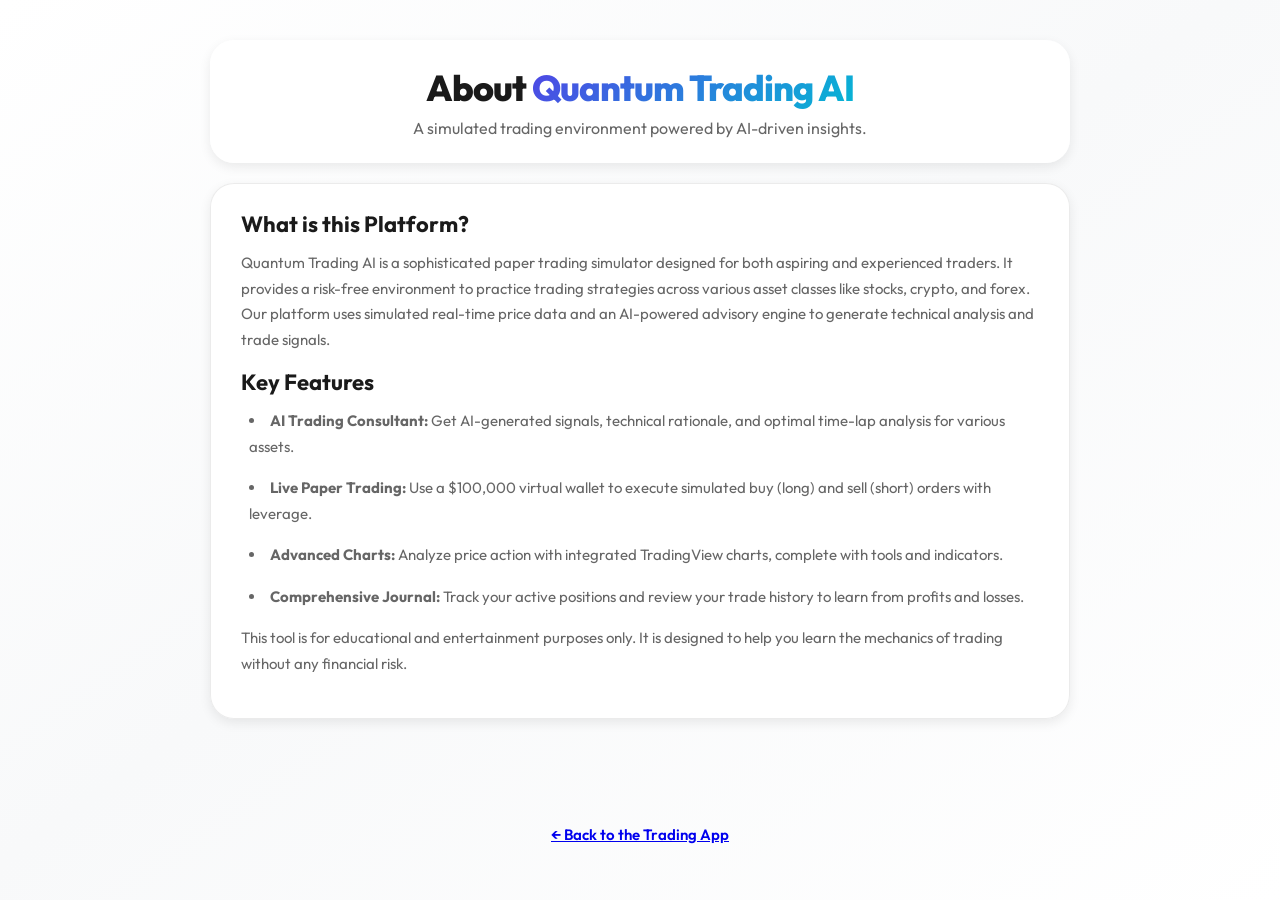
==== about.html @ 7725f2cb "Add scroll-reveal.js script for enhanced visual effects on the About page" ====
<!DOCTYPE html>
<html lang="en">
<head>
    <meta charset="UTF-8">
    <meta name="viewport" content="width=device-width, initial-scale=1.0">
    <title>About - Quantum Trading AI</title>
    <link rel="preconnect" href="https://fonts.googleapis.com">
    <link rel="preconnect" href="https://fonts.gstatic.com" crossorigin>
    <link href="https://fonts.googleapis.com/css2?family=JetBrains+Mono:wght@400;500;700&family=Outfit:wght@300;400;500;600;700;800&display=swap" rel="stylesheet">
    <link rel="stylesheet" href="style.css">
    <link rel="stylesheet" href="static.css">
    <script src="scroll-reveal.js" defer></script>
</head>
<body>
    <div class="bg-glow bg-glow-1"></div>
    <div class="bg-glow bg-glow-2"></div>

    <div class="static-container">
        <header class="static-header">
            <h1>About <span class="accent-text">Quantum Trading AI</span></h1>
            <p>A simulated trading environment powered by AI-driven insights.</p>
        </header>

        <main class="static-content card">
            <h2>What is this Platform?</h2>
            <p>Quantum Trading AI is a sophisticated paper trading simulator designed for both aspiring and experienced traders. It provides a risk-free environment to practice trading strategies across various asset classes like stocks, crypto, and forex. Our platform uses simulated real-time price data and an AI-powered advisory engine to generate technical analysis and trade signals.</p>

            <h2>Key Features</h2>
            <ul>
                <li><strong>AI Trading Consultant:</strong> Get AI-generated signals, technical rationale, and optimal time-lap analysis for various assets.</li>
                <li><strong>Live Paper Trading:</strong> Use a $100,000 virtual wallet to execute simulated buy (long) and sell (short) orders with leverage.</li>
                <li><strong>Advanced Charts:</strong> Analyze price action with integrated TradingView charts, complete with tools and indicators.</li>
                <li><strong>Comprehensive Journal:</strong> Track your active positions and review your trade history to learn from profits and losses.</li>
            </ul>

            <p>This tool is for educational and entertainment purposes only. It is designed to help you learn the mechanics of trading without any financial risk.</p>
        </main>

        <footer class="static-footer"><a href="index.html">← Back to the Trading App</a></footer>
    </div>
</body>
</html>
---- style.css ----
/* Reset and Base Styles */
* {
    margin: 0;
    padding: 0;
    box-sizing: border-box;
    font-family: 'Outfit', -apple-system, BlinkMacSystemFont, "Segoe UI", Roboto, sans-serif;
    -webkit-font-smoothing: antialiased;
}

html {
    scroll-behavior: smooth;
    overflow-x: clip;
}

:root {
    /* Clean Black and White Professional Palette */
    --bg-darker: #FFFFFF;
    --bg-dark: #F8F9FA;
    --bg-card: rgba(255, 255, 255, 0.95);
    --bg-card-hover: rgba(248, 249, 250, 0.98);

    --border-color: rgba(0, 0, 0, 0.08);
    --border-hover: rgba(0, 0, 0, 0.15);

    --text-primary: #1A1A1A;
    --text-secondary: #666666;
    --text-muted: #999999;

    /* Classic market signals */
    --color-buy: #10B981;
    --color-buy-rgb: 16, 185, 129;
    --color-strong-buy: #059669;
    --color-sell: #EF4444;
    --color-sell-rgb: 239, 68, 68;
    --color-strong-sell: #DC2626;
    --color-neutral: #F59E0B;
    --color-neutral-rgb: 245, 158, 11;

    --color-indigo: #4F46E5;
    --color-indigo-rgb: 79, 70, 229;
    --color-cyan: #06B6D4;
    --color-cyan-rgb: 6, 182, 212;

    --shadow-soft: 0 4px 12px rgba(0, 0, 0, 0.08);
    --shadow-glow: 0 0 0 1px rgba(0, 0, 0, 0.05), 0 4px 12px rgba(0, 0, 0, 0.06);

    /* Transition speeds */
    --transition-fast: 0.2s cubic-bezier(0.4, 0, 0.2, 1);
    --transition-normal: 0.3s cubic-bezier(0.4, 0, 0.2, 1);
}

body {
    background-color: var(--bg-darker);
    background-image: linear-gradient(145deg, #FFFFFF 0%, #F8F9FA 48%, #FFFFFF 100%);
    color: var(--text-primary);
    overflow-x: hidden;
    font-size: 15px;
    min-height: 100vh;
    position: relative;
    background-attachment: fixed;
}

.bg-glow {
    display: none;
}

:where(a, button, input, select, textarea, [tabindex]):focus-visible {
    outline: 3px solid rgba(79, 70, 229, 0.55);
    outline-offset: 2px;
}

/* Scrollbar customization */
::-webkit-scrollbar {
    width: 10px;
    height: 10px;
}
::-webkit-scrollbar-track {
    background: rgba(0, 0, 0, 0.05); /* Subtle track for light theme */
}
::-webkit-scrollbar-thumb {
    background: rgba(0, 0, 0, 0.25); /* Dark thumb */
    border-radius: 4px;
}
::-webkit-scrollbar-thumb:hover {
    background: rgba(0, 0, 0, 0.4); /* Darker thumb on hover */
}

/* Helper Utilities */
.text-buy { color: var(--color-buy); }
.text-strong-buy { color: var(--color-strong-buy); font-weight: 700; }
.text-sell { color: var(--color-sell); }
.text-strong-sell { color: var(--color-strong-sell); font-weight: 700; }
.text-neutral { color: var(--color-neutral); }
.text-indigo { color: var(--color-indigo); }
.text-cyan { color: var(--color-cyan); }
.text-mono { font-family: 'JetBrains Mono', monospace; }
.hidden { display: none !important; }
.accent-text {
    background: linear-gradient(135deg, var(--color-indigo) 0%, var(--color-cyan) 100%);
    background-clip: text;
    -webkit-background-clip: text;
    -webkit-text-fill-color: transparent;
}

/* Layout Framework */
.app-container {
    position: relative;
    z-index: 1;
    max-width: 1680px;
    margin: 0 auto;
    padding: 24px 24px 28px;
    display: flex;
    flex-direction: column;
    gap: 18px;
    min-height: 100vh;
}

/* TradingView Ticker Tape */
.ticker-tape-container {
    width: 100%;
    border-radius: 12px;
    overflow: hidden;
    border: 1px solid var(--border-color);
    background: rgba(255, 255, 255, 0.9);
    height: 46px;
    z-index: 10;
}

/* Header Styling */
.app-header {
    display: flex;
    align-items: center;
    justify-content: space-between;
    flex-wrap: wrap;
    padding: 20px 24px;
    border: 1px solid var(--border-color);
    border-radius: 24px;
    backdrop-filter: blur(20px) saturate(180%);
    -webkit-backdrop-filter: blur(20px) saturate(180%);
    box-shadow: var(--shadow-glow);
    gap: 18px;
    background: linear-gradient(120deg, rgba(255, 255, 255, 0.95), rgba(248, 249, 250, 0.98));
    position: relative;
    overflow: hidden;
    animation: fadeUp 0.6s ease both;
}

.app-header::before {
    content: "";
    position: absolute;
    inset: 0;
    background: linear-gradient(90deg, rgba(79, 70, 229, 0.04), transparent 45%, rgba(6, 182, 212, 0.04));
    pointer-events: none;
}

.header-logo {
    display: flex;
    align-items: center;
    gap: 12px;
    position: relative;
    z-index: 1;
}

.logo-icon {
    width: 38px;
    height: 38px;
    display: flex;
    align-items: center;
    justify-content: center;
    background: rgba(0, 0, 0, 0.05);
    border: 1px solid rgba(0, 0, 0, 0.1);
    border-radius: 12px;
    box-shadow: inset 0 1px 0 rgba(0, 0, 0, 0.05);
}

.logo-icon svg {
    width: 22px;
    height: 22px;
    overflow: visible; /* Ensure stroke is not clipped during animation */
}

.logo-path-circle {
    stroke-dasharray: 43;
    stroke-dashoffset: 43;
    animation: draw-logo 1.2s cubic-bezier(0.65, 0, 0.35, 1) 0.5s forwards;
}

.logo-path-breakout {
    stroke-dasharray: 22;
    stroke-dashoffset: 22;
    animation: draw-logo 1s cubic-bezier(0.65, 0, 0.35, 1) 1.2s forwards;
}

@keyframes draw-logo {
    to { stroke-dashoffset: 0; }
}

.header-logo h1 {
    font-size: 22px;
    font-weight: 700;
    letter-spacing: -0.5px;
}

.header-chip {
    display: inline-flex;
    align-items: center;
    gap: 6px;
    padding: 7px 10px;
    border-radius: 999px;
    font-size: 11px;
    font-weight: 700;
    letter-spacing: 0.2em;
    text-transform: uppercase;
    color: var(--color-cyan);
    background: rgba(6, 182, 212, 0.08);
    border: 1px solid rgba(6, 182, 212, 0.16);
    position: relative;
    z-index: 1;
}

/* Header Search */
.header-search {
    flex: 1;
    max-width: 400px;
}

.search-box {
    display: flex;
    align-items: center;
    background: rgba(0, 0, 0, 0.03);
    border: 1px solid var(--border-color);
    border-radius: 12px;
    padding: 8px 14px;
    gap: 10px;
    transition: var(--transition-fast);
}

.search-box:focus-within {
    border-color: var(--border-hover);
    background: rgba(0, 0, 0, 0.05);
    box-shadow: 0 0 12px rgba(79, 70, 229, 0.1);
}

.search-icon {
    width: 18px;
    height: 18px;
    color: var(--text-secondary);
}

.search-box input {
    background: transparent;
    border: none;
    outline: none;
    color: var(--text-primary);
    width: 100%;
    font-size: 14px;
}

.search-box input::placeholder {
    color: var(--text-muted);
}

/* Header Stats */
.header-nav {
    display: flex;
    align-items: center;
    justify-content: center;
    gap: 8px;
    flex-wrap: nowrap;
    max-width: 100%;
    overflow-x: auto;
    scrollbar-width: thin;
    position: relative;
    z-index: 1;
    padding: 6px 8px;
    border-radius: 999px;
    background: rgba(0, 0, 0, 0.02);
    border: 1px solid rgba(0, 0, 0, 0.06);
}

.nav-link {
    display: inline-flex;
    align-items: center;
    justify-content: center;
    padding: 8px 12px;
    min-height: 40px;
    white-space: nowrap;
    border-radius: 999px;
    font-size: 11px;
    letter-spacing: 0.08em;
    text-transform: uppercase;
    font-weight: 700;
    color: var(--text-secondary);
    text-decoration: none;
    transition: all 0.2s ease;
}

.nav-link:hover,
.nav-link.active {
    background: rgba(79, 70, 229, 0.1);
    color: var(--text-primary);
    border: 1px solid rgba(79, 70, 229, 0.2);
}

.market-toolbar-tabs {
    display: flex;
    align-items: center;
    gap: 8px;
    flex-wrap: nowrap;
    max-width: 100%;
    overflow-x: auto;
    scrollbar-width: thin;
    position: relative;
    z-index: 1;
}

.toolbar-tab {
    text-decoration: none;
    border: 1px solid rgba(0, 0, 0, 0.08);
    background: rgba(0, 0, 0, 0.02);
    color: var(--text-secondary);
    border-radius: 999px;
    font-size: 10px;
    letter-spacing: 0.08em;
    text-transform: uppercase;
    font-weight: 700;
    padding: 7px 10px;
    min-height: 40px;
    white-space: nowrap;
    cursor: pointer;
    transition: all 0.2s ease;
}

.toolbar-tab.active,
.toolbar-tab:hover {
    background: rgba(79, 70, 229, 0.1);
    border-color: rgba(79, 70, 229, 0.2);
    color: var(--text-primary);
}

.header-stats {
    display: flex;
    gap: 12px;
    position: relative;
    z-index: 1;
    animation: fadeUp 0.7s ease 0.15s both;
}

.stat-card {
    background: linear-gradient(135deg, rgba(0, 0, 0, 0.04), rgba(0, 0, 0, 0.02));
    border: 1px solid rgba(0, 0, 0, 0.08);
    border-radius: 16px;
    padding: 10px 14px;
    min-width: 128px;
    text-align: right;
    transition: transform 0.2s ease, border-color 0.2s ease, box-shadow 0.2s ease;
    box-shadow: inset 0 1px 0 rgba(0, 0, 0, 0.04);
    animation: statFloat 6s ease-in-out infinite;
}

.stat-card:nth-child(2) { animation-delay: 0.35s; }
.stat-card:nth-child(3) { animation-delay: 0.7s; }

.stat-card:hover {
    transform: translateY(-2px);
    border-color: rgba(79, 70, 229, 0.2);
    box-shadow: 0 10px 24px rgba(79, 70, 229, 0.1);
}

@keyframes statFloat {
    0%, 100% {
        transform: translateY(0px);
        box-shadow: inset 0 1px 0 rgba(0, 0, 0, 0.04), 0 0 0 rgba(79, 70, 229, 0.1);
    }
    50% {
        transform: translateY(-4px);
        box-shadow: inset 0 1px 0 rgba(0, 0, 0, 0.04), 0 12px 22px rgba(79, 70, 229, 0.1);
    }
}

.stat-label {
    font-size: 10px;
    color: var(--text-secondary);
    text-transform: uppercase;
    letter-spacing: 0.5px;
    margin-bottom: 2px;
}

.stat-value {
    font-family: 'JetBrains Mono', monospace;
    font-size: 15px;
    font-weight: 700;
    transition: color var(--transition-fast);
}

/* Cards System */
.card {
    background: var(--bg-card);
    border: 1px solid var(--border-color);
    border-radius: 24px;
    backdrop-filter: blur(16px) saturate(180%);
    -webkit-backdrop-filter: blur(16px) saturate(180%);
    overflow: hidden;
    box-shadow: var(--shadow-soft);
    transition: transform 0.25s ease, border-color var(--transition-fast), box-shadow var(--transition-fast);
    animation: fadeUp 0.65s ease both;
}

.card:hover {
    box-shadow: 0 12px 30px rgba(0, 0, 0, 0.07);
    border-color: rgba(79, 70, 229, 0.2);
}

.hero-strip {
    display: flex;
    justify-content: space-between;
    align-items: center;
    gap: 22px;
    padding: 24px 28px;
    position: relative;
    overflow: hidden;
    background: linear-gradient(135deg, rgba(255, 255, 255, 0.95), rgba(248, 249, 250, 0.98));
    border: 1px solid rgba(79, 70, 229, 0.15);
}

.hero-content {
    flex: 1 1 auto;
    min-width: 0;
}

.hero-strip::before {
    content: "";
    position: absolute;
    inset: auto -40px -40px auto;
    width: 220px;
    height: 220px;
    background: radial-gradient(circle, rgba(79, 70, 229, 0.1), transparent 70%);
    pointer-events: none;
}

.hero-eyebrow {
    font-size: 11px;
    font-weight: 700;
    letter-spacing: 0.28em;
    text-transform: uppercase;
    color: var(--color-cyan);
    margin-bottom: 8px;
}

.hero-strip h2 {
    font-size: 24px;
    line-height: 1.2;
    letter-spacing: -0.5px;
    margin-bottom: 8px;
}

.hero-strip p {
    color: var(--text-secondary);
    line-height: 1.65;
    max-width: 760px;
}

.hero-actions {
    display: flex;
    flex-wrap: wrap;
    gap: 10px;
    margin-top: 14px;
}

.hero-cta {
    display: inline-flex;
    align-items: center;
    justify-content: center;
    padding: 10px 14px;
    border-radius: 999px;
    font-size: 13px;
    font-weight: 700;
    text-decoration: none;
    transition: transform 0.2s ease, box-shadow 0.2s ease, background 0.2s ease;
}

.hero-cta:hover {
    transform: translateY(-1px);
}

.hero-cta--primary {
    color: white;
    background: linear-gradient(90deg, var(--color-indigo), var(--color-cyan));
    box-shadow: 0 12px 24px rgba(79, 70, 229, 0.15);
}

.hero-cta--secondary {
    color: var(--text-primary);
    background: rgba(0, 0, 0, 0.03);
    border: 1px solid var(--border-color);
}

.hero-pills {
    display: flex;
    flex-direction: column;
    gap: 10px;
    justify-content: center;
    flex-shrink: 0;
    min-width: 220px;
}

.market-overview {
    display: grid;
    grid-template-columns: repeat(5, minmax(0, 1fr));
    gap: 12px;
    padding: 16px 18px;
    margin-top: 0;
    background: rgba(248, 249, 250, 0.8);
}

.market-card {
    display: flex;
    flex-direction: column;
    gap: 7px;
    padding: 14px 16px;
    border-radius: 16px;
    border: 1px solid rgba(0, 0, 0, 0.08);
    background: rgba(255, 255, 255, 0.9);
}

.market-card__label {
    color: var(--text-secondary);
    font-size: 10px;
    font-weight: 700;
    letter-spacing: 0.12em;
    text-transform: uppercase;
}

.market-card strong {
    font-size: 22px;
    letter-spacing: -0.05em;
}

.market-card small {
    font-size: 11px;
    font-weight: 600;
}

.market-card--buy strong,
.market-card--buy small { color: var(--color-buy); }
.market-card--sell strong,
.market-card--sell small { color: var(--color-sell); }
.market-card--neutral strong,
.market-card--neutral small { color: var(--color-neutral); }

.hero-pill {
    display: inline-flex;
    align-items: center;
    gap: 8px;
    padding: 12px 14px;
    border-radius: 14px;
    background: linear-gradient(135deg, rgba(79, 70, 229, 0.08), rgba(6, 182, 212, 0.06));
    border: 1px solid rgba(79, 70, 229, 0.15);
    color: var(--text-primary);
    font-size: 12px;
    font-weight: 700;
    text-decoration: none;
    transition: all 0.2s ease;
    opacity: 0;
    animation: fadeUp 0.5s ease-out forwards;
    box-shadow: inset 0 1px 0 rgba(0, 0, 0, 0.02);
}

.hero-pill:hover {
    background: linear-gradient(135deg, rgba(79, 70, 229, 0.12), rgba(6, 182, 212, 0.1));
    border-color: rgba(79, 70, 229, 0.25);
    transform: translateY(-1px);
    box-shadow: 0 10px 20px rgba(79, 70, 229, 0.1);
}

.hero-pills .hero-pill:nth-child(1) {
    animation-delay: 0.7s;
}

.hero-pills .hero-pill:nth-child(2) {
    animation-delay: 0.8s;
}

.hero-pills .hero-pill:nth-child(3) {
    animation-delay: 0.9s;
}

.market-ticker {
    display: flex;
    align-items: center;
    gap: 10px;
    padding: 10px 16px;
    margin: 0 0 12px;
    border: 1px solid rgba(79, 70, 229, 0.1);
    border-radius: 16px;
    background: rgba(248, 249, 250, 0.8);
    overflow: hidden;
    box-shadow: inset 0 1px 0 rgba(0, 0, 0, 0.03);
}

.market-ticker__label {
    font-size: 11px;
    font-weight: 800;
    text-transform: uppercase;
    letter-spacing: 0.2em;
    color: var(--color-indigo);
    white-space: nowrap;
    flex-shrink: 0;
}

.market-ticker__viewport {
    flex: 1;
    min-width: 0;
    overflow: hidden;
    contain: paint;
}

.market-ticker__track {
    display: flex;
    gap: 18px;
    white-space: nowrap;
    animation: marquee 18s linear infinite;
    width: max-content;
}

.market-ticker__item {
    font-size: 12px;
    color: var(--text-secondary);
}

.market-ticker__item strong {
    color: var(--text-primary);
    margin-right: 4px;
}


.card-header {
    display: flex;
    justify-content: space-between;
    align-items: center;
    padding: 16px 20px;
}

.card-header h2 {
    font-size: 16px;
    font-weight: 600;
    letter-spacing: -0.2px;
}

.market-watch-actions {
    display: flex;
    align-items: center;
    gap: 8px;
}

.watchlist-scroll-controls {
    display: flex;
    gap: 3px;
}

.watchlist-scroll-button {
    width: 25px;
    height: 25px;
    padding: 0;
    border: 1px solid var(--border-color);
    border-radius: 7px;
    color: var(--text-secondary);
    background: rgba(0, 0, 0, 0.03);
    font-size: 16px;
    line-height: 1;
    cursor: pointer;
    transition: color var(--transition-fast), background var(--transition-fast), border-color var(--transition-fast);
}

.watchlist-scroll-button:hover:not(:disabled) {
    color: var(--text-primary);
    background: rgba(79, 70, 229, 0.1);
    border-color: rgba(79, 70, 229, 0.25);
}

.watchlist-scroll-button:disabled {
    cursor: default;
    opacity: 0.3;
}

.border-bottom {
    border-bottom: 1px solid var(--border-color);
}

/* Dashboard Grid Grid Layout */
.dashboard-grid {
    display: grid;
    grid-template-columns: minmax(0, 1fr);
    gap: 16px;
    flex: 1;
    align-items: stretch;
}

/* Signal post rail */
.signal-posts {
    padding: 24px;
    animation: fadeUp 0.7s ease 0.15s both;
}

.signal-posts__heading {
    display: flex;
    justify-content: space-between;
    align-items: end;
    gap: 18px;
    margin-bottom: 18px;
}

.section-kicker,
.post-source {
    color: var(--color-cyan);
    font-family: 'JetBrains Mono', monospace;
    font-size: 10px;
    font-weight: 700;
    letter-spacing: 0.14em;
    text-transform: uppercase;
}

.signal-posts h2 {
    margin-top: 5px;
    font-size: 22px;
    letter-spacing: -0.4px;
}

.signal-posts__timestamp {
    color: var(--text-muted);
    font-size: 11px;
    text-align: right;
}

.signal-post-grid {
    display: grid;
    grid-template-columns: repeat(3, minmax(0, 1fr));
    gap: 12px;
}

.signal-post {
    min-height: 182px;
    padding: 18px;
    border: 1px solid var(--border-color);
    border-left: 3px solid var(--color-buy);
    background: rgba(255, 255, 255, 0.8);
    transition: transform var(--transition-fast), background var(--transition-fast), border-color var(--transition-fast);
}

.signal-post:hover {
    transform: translateY(-3px);
    background: rgba(248, 249, 250, 0.95);
    border-color: rgba(0, 0, 0, 0.12);
}

.signal-post--sell { border-left-color: var(--color-sell); }
.signal-post--wait { border-left-color: var(--color-neutral); }

.signal-post__top {
    display: flex;
    justify-content: space-between;
    align-items: center;
    gap: 12px;
}

.signal-post__badge {
    color: var(--color-buy);
    font-family: 'JetBrains Mono', monospace;
    font-size: 11px;
    font-weight: 700;
}

.signal-post--sell .signal-post__badge { color: var(--color-sell); }
.signal-post--wait .signal-post__badge { color: var(--color-neutral); }

.signal-post h3 {
    margin: 20px 0 8px;
    font-size: 16px;
}

.signal-post p {
    color: var(--text-secondary);
    font-size: 12px;
    line-height: 1.55;
}

.signal-post__link {
    display: inline-flex;
    gap: 8px;
    align-items: center;
    margin-top: 16px;
    color: var(--text-primary);
    font-size: 11px;
    font-weight: 700;
    text-decoration: none;
}

.signal-post__link span { color: var(--color-cyan); }

.best-pick-card {
    display: flex;
    flex-direction: column;
    gap: 14px;
    padding: 18px 18px 16px;
    margin: 0 0 16px;
    border-radius: 18px;
    background: linear-gradient(135deg, rgba(16, 185, 129, 0.08), rgba(79, 70, 229, 0.06), rgba(248, 249, 250, 0.95));
    border: 1px solid rgba(16, 185, 129, 0.2);
    box-shadow: inset 0 1px 0 rgba(0, 0, 0, 0.04), 0 16px 28px rgba(16, 185, 129, 0.06);
    position: relative;
    overflow: hidden;
}

.best-pick-card::before {
    content: "";
    position: absolute;
    inset: auto -30px -35px auto;
    width: 140px;
    height: 140px;
    border-radius: 50%;
    background: radial-gradient(circle, rgba(16, 185, 129, 0.1), transparent 68%);
    pointer-events: none;
}

.best-pick-card__top,
.best-pick-card__body,
.best-pick-card__link {
    display: flex;
    align-items: center;
    justify-content: space-between;
    gap: 12px;
}

.best-pick-card__label {
    color: var(--text-secondary);
    font-size: 10px;
    font-weight: 700;
    letter-spacing: 0.12em;
    text-transform: uppercase;
}

.best-pick-card__badge {
    background: rgba(16, 185, 129, 0.12);
    color: var(--color-buy);
    border: 1px solid rgba(16, 185, 129, 0.25);
    border-radius: 999px;
    padding: 5px 9px;
    font-size: 9px;
    font-weight: 800;
    letter-spacing: 0.08em;
}

.best-pick-card__body h2 {
    margin: 0;
    font-size: 28px;
    letter-spacing: -0.05em;
}

.best-pick-card__body p {
    margin: 4px 0 0;
    color: var(--text-secondary);
    font-size: 12px;
}

.best-pick-card__price {
    display: flex;
    flex-direction: column;
    align-items: flex-end;
    gap: 4px;
}

.best-pick-card__price strong {
    font-size: 22px;
    letter-spacing: -0.05em;
}

.best-pick-card__stats {
    display: grid;
    grid-template-columns: repeat(3, minmax(0, 1fr));
    gap: 10px;
    padding-top: 4px;
}

.best-pick-card__stat {
    display: flex;
    flex-direction: column;
    gap: 4px;
    padding: 10px 10px 9px;
    border-radius: 12px;
    border: 1px solid rgba(0, 0, 0, 0.08);
    background: rgba(248, 249, 250, 0.9);
}

.best-pick-card__stat span {
    color: var(--text-muted);
    font-size: 9px;
    font-weight: 700;
    letter-spacing: 0.08em;
    text-transform: uppercase;
}

.best-pick-card__stat strong {
    color: var(--text-primary);
    font-size: 13px;
    font-family: 'JetBrains Mono', monospace;
}

.best-pick-card__summary {
    margin: 0;
    color: var(--text-secondary);
    font-size: 12px;
    line-height: 1.6;
}

.best-pick-card__meta {
    display: flex;
    flex-wrap: wrap;
    gap: 8px;
}

.best-pick-card__meta span {
    display: inline-flex;
    align-items: center;
    padding: 5px 8px;
    border-radius: 999px;
    background: rgba(0, 0, 0, 0.04);
    border: 1px solid rgba(0, 0, 0, 0.08);
    color: var(--text-secondary);
    font-size: 10px;
    font-weight: 700;
}

.best-pick-card__link {
    justify-content: flex-start;
    color: var(--text-primary);
    text-decoration: none;
    font-size: 12px;
    font-weight: 700;
}

.more-best-picks {
    margin: 0 0 18px;
}

.more-best-picks__header {
    display: flex;
    align-items: baseline;
    justify-content: space-between;
    gap: 12px;
    margin: 0 2px 10px;
}

.more-best-picks__header h2 {
    margin: 0;
    font-size: 13px;
}

.more-best-picks__header span {
    color: var(--text-muted);
    font-size: 10px;
}

.more-best-picks__list {
    display: grid;
    grid-template-columns: repeat(3, minmax(0, 1fr));
    gap: 9px;
}

.best-pick-mini-card {
    display: flex;
    flex-direction: column;
    gap: 5px;
    min-width: 0;
    padding: 12px;
    border: 1px solid rgba(16, 185, 129, 0.15);
    border-radius: 13px;
    background: rgba(16, 185, 129, 0.05);
    color: var(--text-primary);
    text-decoration: none;
    transition: transform var(--transition-fast), background var(--transition-fast), border-color var(--transition-fast);
}

.best-pick-mini-card:hover {
    transform: translateY(-2px);
    border-color: rgba(16, 185, 129, 0.35);
    background: rgba(16, 185, 129, 0.08);
}

.best-pick-mini-card__top,
.best-pick-mini-card__details {
    display: flex;
    align-items: center;
    justify-content: space-between;
    gap: 6px;
}

.best-pick-mini-card__symbol {
    font-family: 'JetBrains Mono', monospace;
    font-size: 13px;
    font-weight: 800;
}

.best-pick-mini-card__badge {
    color: var(--color-buy);
    font-size: 8px;
    font-weight: 800;
    letter-spacing: 0.08em;
}

.best-pick-mini-card__name {
    overflow: hidden;
    color: var(--text-secondary);
    font-size: 10px;
    text-overflow: ellipsis;
    white-space: nowrap;
}

.best-pick-mini-card__details strong {
    font-family: 'JetBrains Mono', monospace;
    font-size: 11px;
}

.best-pick-mini-card__details span {
    font-size: 9px;
    font-weight: 700;
}

.sidebar-left {
    width: 100%;
}

/* Sidebar Left: Watchlist */
.sidebar-left {
    display: flex;
    flex-direction: column;
    min-height: 0;
    height: auto;
}

.sidebar-left,
.main-content,
.sidebar-right {
    min-height: 0;
}

.live-indicator {
    position: relative;
    display: flex;
    align-items: center;
    gap: 6px;
    font-size: 11px;
    font-weight: 600;
    color: var(--color-buy);
    background: rgba(16, 185, 129, 0.1);
    padding: 4px 8px;
    border-radius: 20px;
    overflow: hidden;
}

.live-indicator::before {
    content: "";
    position: absolute;
    inset: -6px -10px;
    border-radius: 999px;
    background: rgba(16, 185, 129, 0.08);
    opacity: 0;
    animation: livePulseHalo 2.4s ease-out infinite;
    pointer-events: none;
}

.pulse-dot {
    position: relative;
    width: 7px;
    height: 7px;
    background: radial-gradient(circle, #6ee7b7 0%, var(--color-buy) 55%, #047857 100%);
    border-radius: 50%;
    box-shadow: 0 0 10px rgba(16, 185, 129, 0.55);
    animation: livePulseDot 2.2s ease-in-out infinite;
    transform-origin: center;
    will-change: transform, opacity;
}

@keyframes livePulseDot {
    0%, 100% {
        transform: scale(1);
        opacity: 1;
        box-shadow: 0 0 8px rgba(16, 185, 129, 0.5);
    }
    45% {
        transform: scale(1.18);
        opacity: 1;
        box-shadow: 0 0 12px rgba(16, 185, 129, 0.7);
    }
    60% {
        transform: scale(0.96);
        opacity: 0.9;
        box-shadow: 0 0 0 rgba(16, 185, 129, 0);
    }
}

@keyframes livePulseHalo {
    0% {
        opacity: 0.7;
        transform: scale(0.92);
    }
    70% {
        opacity: 0;
        transform: scale(1.18);
    }
    100% {
        opacity: 0;
        transform: scale(1.2);
    }
}

@keyframes floatOrb {
    from {
        transform: translate3d(0, 0, 0) scale(1);
    }
    to {
        transform: translate3d(20px, -18px, 0) scale(1.04);
    }
}

@keyframes chartSweep {
    from {
        transform: translateX(-10%);
    }
    to {
        transform: translateX(10%);
    }
}

@keyframes animatedGrid {
    0% { background-position: 0 0; }
    100% { background-position: 34px 34px; }
}

@keyframes marquee {
    from {
        transform: translateX(0);
    }
    to {
        transform: translateX(-50%);
    }
}

.watchlist-filter {
    display: flex;
    gap: 4px;
    padding: 0 16px 12px 16px;
    border-bottom: 1px solid var(--border-color);
    overflow-x: auto;
}

.watchlist-filter.secondary-filter {
    padding-top: 6px;
    padding-bottom: 10px;
    border-bottom: 1px solid var(--border-color);
    background: transparent;
    position: relative;
}

.secondary-filter-label {
    font-size: 9px;
    font-weight: 700;
    letter-spacing: 1px;
    text-transform: uppercase;
    color: var(--text-muted);
    padding: 0 16px 4px 16px;
    display: block;
    opacity: 0.6;
}

/* Hide scrollbar in filter tabs */
.watchlist-filter::-webkit-scrollbar {
    display: none;
}

.filter-tab {
    background: transparent;
    border: none;
    outline: none;
    color: var(--text-secondary);
    font-size: 12px;
    font-weight: 500;
    padding: 6px 10px;
    border-radius: 10px;
    cursor: pointer;
    white-space: nowrap;
    transition: var(--transition-fast);
}

.filter-tab:hover {
    color: var(--text-primary);
    background: rgba(0, 0, 0, 0.04);
}

.filter-tab.active {
    color: var(--color-indigo);
    background: rgba(79, 70, 229, 0.1);
    font-weight: 600;
    box-shadow: inset 0 0 0 1px rgba(79, 70, 229, 0.2);
}

/* Country tab styling: distinct flag-pill look */
#country-filter-container .filter-tab {
    display: flex;
    align-items: center;
    gap: 5px;
    font-size: 11px;
    font-weight: 600;
    padding: 5px 10px;
    border-radius: 20px;
    letter-spacing: 0.3px;
    border: 1px solid transparent;
    transition: all 0.2s ease;
}

#country-filter-container .filter-tab:hover {
    border-color: rgba(0, 0, 0, 0.08);
    background: rgba(0, 0, 0, 0.04);
}

#country-filter-container .filter-tab.active {
    color: #ffffff;
    background: var(--color-indigo);
    border-color: var(--color-indigo);
    box-shadow: 0 2px 8px rgba(79, 70, 229, 0.3);
}

#country-filter-container .filter-tab[data-country="US"].active {
    background: #3B82F6;
    border-color: #3B82F6;
    box-shadow: 0 2px 8px rgba(59, 130, 246, 0.3);
}

#country-filter-container .filter-tab[data-country="India"].active {
    background: #F97316;
    border-color: #F97316;
    box-shadow: 0 2px 8px rgba(249, 115, 22, 0.3);
}

.watchlist-list {
    flex: 1;
    max-height: 520px;
    overflow-y: scroll; /* Changed to 'scroll' to always show scrollbar */
    padding: 8px;
    display: flex;
    flex-direction: column;
    gap: 4px;
}

.watchlist-item {
    display: flex;
    align-items: center;
    justify-content: space-between;
    padding: 12px 14px;
    border-radius: 16px;
    cursor: pointer;
    transition: transform 0.2s ease, background 0.2s ease, border-color 0.2s ease, box-shadow 0.2s ease;
    border: 1px solid transparent;
    box-shadow: inset 0 1px 0 rgba(0, 0, 0, 0.02);
}

.watchlist-item:hover {
    transform: translateX(3px);
    background: var(--bg-card-hover);
    border-color: rgba(79, 70, 229, 0.15);
    box-shadow: 0 10px 22px rgba(79, 70, 229, 0.1);
}

.watchlist-item.active {
    background: linear-gradient(90deg, rgba(79, 70, 229, 0.1), rgba(6, 182, 212, 0.08));
    border-color: rgba(79, 70, 229, 0.2);
    box-shadow: 0 10px 24px rgba(79, 70, 229, 0.1);
}

.watchlist-item-left {
    display: flex;
    align-items: center;
    gap: 10px;
    max-width: 60%;
}

.watchlist-fav-btn {
    background: transparent;
    border: none;
    padding: 0;
    margin: 0;
    cursor: pointer;
    display: flex;
    align-items: center;
    justify-content: center;
    width: 24px;
    height: 24px;
    flex-shrink: 0;
}

.watchlist-fav-btn svg {
    width: 16px;
    height: 16px;
    color: var(--text-muted);
    transition: all 0.2s ease;
    stroke-width: 2;
}

.watchlist-fav-btn:hover svg {
    color: #FBBF24; /* A gold/yellow color */
    transform: scale(1.1);
}

.watchlist-fav-btn.favorited svg {
    fill: #FBBF24;
    color: #FBBF24;
    stroke-width: 1.5;
}

.watchlist-symbol {
    font-weight: 600;
    font-size: 13px;
    color: var(--text-primary);
}

.watchlist-item-info {
    display: flex;
    flex-direction: column;
    gap: 2px;
    overflow: hidden;
}

.watchlist-name {
    font-size: 11px;
    color: var(--text-secondary);
    white-space: nowrap;
    overflow: hidden;
    text-overflow: ellipsis;
}

.watchlist-item-right {
    text-align: right;
    display: flex;
    flex-direction: column;
    gap: 2px;
}

.watchlist-price {
    font-family: 'JetBrains Mono', monospace;
    font-size: 13px;
    font-weight: 600;
}

.watchlist-change {
    font-family: 'JetBrains Mono', monospace;
    font-size: 11px;
    font-weight: 500;
}

.loading-spinner {
    width: 24px;
    height: 24px;
    border: 2px solid rgba(0, 0, 0, 0.1);
    border-top-color: var(--color-indigo);
    border-radius: 50%;
    margin: 32px auto;
    animation: spin 0.8s linear infinite;
}

@keyframes spin {
    to { transform: rotate(360deg); }
}

/* Dedicated live shares view */
.live-watchlist-brand {
    text-decoration: none;
    color: inherit;
}

.live-watchlist-header-actions {
    display: flex;
    align-items: center;
    gap: 12px;
    position: relative;
    z-index: 1;
}

.live-back-link {
    text-decoration: none;
    display: inline-flex;
    align-items: center;
    min-height: 36px;
}

.live-watchlist-main {
    display: flex;
    flex-direction: column;
    gap: 18px;
}

.live-watchlist-intro {
    display: flex;
    align-items: flex-end;
    justify-content: space-between;
    gap: 24px;
    padding: 28px 4px 10px;
    animation: fadeUp 0.6s ease both;
}

.live-watchlist-intro h2 {
    font-size: clamp(32px, 4vw, 58px);
    line-height: 1;
    margin: 8px 0 12px;
    letter-spacing: -1px;
}

.live-watchlist-description {
    max-width: 600px;
    color: var(--text-secondary);
    font-size: 16px;
    line-height: 1.6;
}

.live-market-status {
    display: flex;
    align-items: center;
    gap: 11px;
    padding: 13px 16px;
    min-width: 156px;
    border: 1px solid rgba(var(--color-buy-rgb), 0.25);
    border-radius: 14px;
    background: rgba(var(--color-buy-rgb), 0.08);
}

.live-market-status div { display: flex; flex-direction: column; gap: 2px; }
.live-market-status strong { font-size: 13px; }
.live-market-status span:last-child { color: var(--text-secondary); font-size: 11px; }

.live-watchlist-summary {
    display: grid;
    grid-template-columns: repeat(4, 1fr);
    gap: 1px;
    overflow: hidden;
    border: 1px solid var(--border-color);
    border-radius: 16px;
    background: var(--border-color);
    animation: fadeUp 0.7s ease both;
}

.live-summary-item {
    display: flex;
    flex-direction: column;
    gap: 7px;
    padding: 18px 22px;
    background: rgba(248, 249, 250, 0.9);
}

.live-summary-item span { color: var(--text-secondary); font-size: 12px; text-transform: uppercase; letter-spacing: 0.08em; }
.live-summary-item strong { font-size: 22px; }

.live-watchlist-panel { padding: 0; overflow: hidden; animation: fadeUp 0.8s ease both; }
.live-watchlist-toolbar { display: flex; align-items: center; justify-content: space-between; gap: 20px; padding: 20px 22px; border-bottom: 1px solid var(--border-color); }
.live-watchlist-title { flex: 1; margin: 0; }
.live-watchlist-title h2 { font-size: 20px; }
.live-watchlist-title p { color: var(--text-secondary); font-size: 12px; margin-top: 3px; }
.live-search-box { width: min(320px, 100%); }
.live-share-table-wrap { overflow-x: auto; }
.live-share-table { width: 100%; border-collapse: collapse; min-width: 700px; }
.live-share-table th { padding: 14px 22px; color: var(--text-muted); font-size: 11px; font-weight: 600; letter-spacing: 0.12em; text-align: left; text-transform: uppercase; background: rgba(0, 0, 0, 0.03); }
.live-share-table td { padding: 15px 22px; border-top: 1px solid rgba(0, 0, 0, 0.05); }
.live-share-table tbody tr { transition: background 0.2s ease; }
.live-share-table tbody tr:hover { background: rgba(79, 70, 229, 0.06); }
.live-share-table tbody tr:focus-visible { outline: 2px solid rgba(79, 70, 229, 0.6); outline-offset: -2px; }
.share-row { cursor: pointer; }
.numeric-column { text-align: right !important; }
.share-identity { display: flex; flex-direction: column; gap: 4px; }
.share-symbol { color: var(--text-primary); font-family: 'JetBrains Mono', monospace; font-size: 14px; font-weight: 700; }
.share-identity > span:last-child { color: var(--text-secondary); font-size: 12px; }
.exchange-badge { color: var(--color-cyan); font-family: 'JetBrains Mono', monospace; font-size: 11px; }
.signal-badge { display: inline-block; padding: 5px 8px; border-radius: 6px; font-size: 10px; font-weight: 700; letter-spacing: 0.06em; }
.signal-badge.buy { color: var(--color-buy); background: rgba(var(--color-buy-rgb), 0.12); }
.signal-badge.sell { color: var(--color-sell); background: rgba(var(--color-sell-rgb), 0.12); }
.signal-badge.neutral { color: var(--color-neutral); background: rgba(var(--color-neutral-rgb), 0.12); }
.live-price, .live-change { font-family: 'JetBrains Mono', monospace; font-size: 13px; }
.live-price.up, .live-change.up { color: var(--color-buy); }
.live-price.down, .live-change.down { color: var(--color-sell); }
.session-bar { display: inline-block; width: 90px; height: 5px; border-radius: 99px; background: rgba(0, 0, 0, 0.08); overflow: hidden; }
.session-bar i { display: block; height: 100%; border-radius: inherit; background: linear-gradient(90deg, var(--color-cyan), var(--color-buy)); }
.live-empty-state { padding: 48px 24px; color: var(--text-secondary); text-align: center; }

.share-analysis-shell { max-width: 1180px; margin: 0 auto; padding: 24px 20px 48px; }
.share-analysis-header { display: flex; justify-content: space-between; align-items: center; gap: 20px; padding: 24px 26px; margin-bottom: 18px; }
.share-analysis-header__info { flex: 1; }
.share-analysis-header__eyebrow { display: inline-block; margin-bottom: 10px; padding: 7px 10px; border-radius: 999px; background: rgba(79, 70, 229, 0.1); color: var(--color-cyan); font-size: 10px; letter-spacing: 0.14em; text-transform: uppercase; font-weight: 700; }
.share-analysis-header h1 { font-size: clamp(2rem, 3vw, 3.3rem); letter-spacing: -0.06em; margin-bottom: 8px; }
.share-analysis-header__meta { display: flex; flex-wrap: wrap; gap: 12px; color: var(--text-secondary); font-size: 13px; }
.analysis-header-actions { display: flex; gap: 12px; flex-wrap: wrap; }
.choice-badge { display: inline-flex; align-items: center; justify-content: center; padding: 10px 16px; border-radius: 999px; font-weight: 800; letter-spacing: 0.08em; text-transform: uppercase; font-size: 11px; }
.choice-badge.buy { background: rgba(var(--color-buy-rgb), 0.12); color: var(--color-buy); }
.choice-badge.sell { background: rgba(var(--color-sell-rgb), 0.12); color: var(--color-sell); }
.choice-badge.neutral { background: rgba(var(--color-neutral-rgb), 0.12); color: var(--color-neutral); }
.share-detail-grid { display: grid; grid-template-columns: 1.3fr 0.7fr; gap: 22px; }
.analysis-card, .analysis-panel { background: rgba(248, 249, 250, 0.9); border: 1px solid var(--border-color); border-radius: 24px; padding: 24px; box-shadow: var(--shadow-soft); }
.analysis-card h2, .analysis-panel h3 { font-size: 1.2rem; margin-bottom: 16px; }
.price-card { display: flex; justify-content: space-between; align-items: flex-start; gap: 20px; padding: 24px 26px; }
.main-price { font-family: 'JetBrains Mono', monospace; font-size: clamp(2rem, 4vw, 3rem); font-weight: 700; }
.main-price-change { font-size: 1.1rem; }
.market-pill { display: inline-flex; align-items: center; gap: 8px; padding: 7px 10px; background: rgba(6, 182, 212, 0.1); color: var(--color-cyan); border-radius: 999px; border: 1px solid rgba(6, 182, 212, 0.2); font-size: 12px; font-weight: 700; letter-spacing: 0.08em; text-transform: uppercase; }
.analysis-grid { display: grid; grid-template-columns: repeat(3, minmax(0, 1fr)); gap: 16px; margin-top: 20px; }
.metric-box { padding: 18px; border: 1px solid var(--border-color); border-radius: 18px; background: rgba(255, 255, 255, 0.8); }
.metric-box span { display: block; color: var(--text-secondary); font-size: 11px; text-transform: uppercase; letter-spacing: 0.12em; margin-bottom: 10px; }
.metric-box strong { font-size: 1.5rem; }
.analysis-list { display: grid; gap: 14px; }
.analysis-list li { list-style: none; padding: 14px 16px; border-radius: 16px; border: 1px solid rgba(0, 0, 0, 0.08); background: rgba(255, 255, 255, 0.8); color: var(--text-secondary); }
.analysis-list strong { display: block; color: var(--text-primary); margin-bottom: 6px; }
.score-bar { height: 10px; border-radius: 999px; background: rgba(0, 0, 0, 0.08); overflow: hidden; margin-top: 12px; }
.score-bar > i { display: block; height: 100%; border-radius: inherit; background: linear-gradient(90deg, var(--color-buy), var(--color-indigo), var(--color-cyan)); }
.summary-note { padding: 18px; border-radius: 18px; background: rgba(79, 70, 229, 0.06); border: 1px solid rgba(79, 70, 229, 0.15); color: var(--text-primary); line-height: 1.7; }
.trade-rows { display: grid; gap: 12px; }
.trade-row { display: flex; justify-content: space-between; align-items: center; gap: 16px; padding: 12px 14px; border: 1px solid rgba(0, 0, 0, 0.08); border-radius: 14px; background: rgba(255, 255, 255, 0.8); }
.trade-row span { color: var(--text-secondary); }
.trade-row strong { font-family: 'JetBrains Mono', monospace; }
.action-button-row { display: flex; gap: 12px; flex-wrap: wrap; margin-top: 22px; }
.action-button-row a, .action-button-row button { border: 0; border-radius: 999px; padding: 12px 18px; font-weight: 700; text-decoration: none; }
.btn-primary { background: linear-gradient(135deg, var(--color-indigo), var(--color-cyan)); color: white; }
.btn-secondary { background: rgba(0, 0, 0, 0.04); border: 1px solid rgba(0, 0, 0, 0.08); color: var(--text-primary); }
@media (max-width: 900px) {
    .share-detail-grid { grid-template-columns: 1fr; }
    .analysis-grid { grid-template-columns: 1fr; }
    .share-analysis-header { flex-direction: column; align-items: flex-start; }
}

@media (max-width: 768px) {
    .live-watchlist-intro { align-items: flex-start; flex-direction: column; padding-top: 14px; }
    .live-market-status { width: 100%; }
    .live-watchlist-summary { grid-template-columns: repeat(2, 1fr); }
    .live-watchlist-toolbar { align-items: stretch; flex-direction: column; }
    .live-search-box { width: 100%; }
}

/* Center Content: Chart & Multi-Timeframe Gauge Grid */
.main-content {
    display: flex;
    flex-direction: column;
    gap: 16px;
    min-height: 0; /* Allow content to dictate height on smaller screens */
}

/* Active Ticker details Banner */
.ticker-banner {
    padding: 18px 24px;
    display: flex;
    justify-content: space-between;
    align-items: center;
    background: linear-gradient(135deg, rgba(248, 249, 250, 0.95) 0%, rgba(255, 255, 255, 0.98) 100%);
    border: 1px solid rgba(0, 0, 0, 0.08);
    color: var(--text-primary);
}

.ticker-info {
    display: flex;
    flex-direction: column;
    gap: 4px;
}

.ticker-meta {
    display: flex;
    align-items: center;
    gap: 8px;
}

.ticker-category-badge {
    font-size: 10px;
    font-weight: 700;
    color: var(--color-indigo);
    background: rgba(79, 70, 229, 0.1);
    padding: 2px 6px;
    border-radius: 4px;
    letter-spacing: 0.5px;
}

.ticker-exchange {
    font-size: 11px;
    color: var(--text-muted);
    font-weight: 500;
}

.market-status-badge {
    display: inline-flex;
    align-items: center;
    gap: 5px;
    font-size: 10px;
    font-weight: 700;
    padding: 3px 8px;
    border-radius: 20px;
    letter-spacing: 0.6px;
    text-transform: uppercase;
    border: 1px solid transparent;
    transition: all 0.3s ease;
}
.market-status-badge::before {
    content: '';
    width: 5px;
    height: 5px;
    border-radius: 50%;
    flex-shrink: 0;
}
.market-status-badge.open {
    color: #10b981;
    background: rgba(16, 185, 129, 0.1);
    border-color: rgba(16, 185, 129, 0.25);
}
.market-status-badge.open::before {
    background: #10b981;
    box-shadow: 0 0 6px #10b981;
    animation: pulse-dot-green 1.5s infinite;
}
.market-status-badge.closed {
    color: #ef4444;
    background: rgba(239, 68, 68, 0.1);
    border-color: rgba(239, 68, 68, 0.25);
}
.market-status-badge.closed::before {
    background: #ef4444;
}

@keyframes pulse-dot-green {
    0% { box-shadow: 0 0 0 0 rgba(16,185,129,0.7); }
    70% { box-shadow: 0 0 0 5px rgba(16,185,129,0); }
    100% { box-shadow: 0 0 0 0 rgba(16,185,129,0); }
}

.market-clock-display {
    font-family: var(--font-mono);
    font-size: 11px;
    color: var(--text-muted);
    text-align: right;
    font-weight: 500;
    letter-spacing: 0.5px;
    background: rgba(0, 0, 0, 0.04);
    padding: 3px 8px;
    border-radius: 6px;
    border: 1px solid rgba(0, 0, 0, 0.08);
    margin-bottom: 6px;
    display: inline-block;
    align-self: flex-end;
}

.ticker-full-name {
    font-size: 22px; /* Larger for prominence */
    font-weight: 700;
    letter-spacing: -0.4px;
}

.ticker-symbol-name {
    font-size: 12px;
    color: var(--text-secondary);
    font-weight: 500;
}

.ticker-price-container {
    text-align: right;
    display: flex;
    flex-direction: column;
    gap: 4px;
}

.ticker-live-price {
    font-family: 'JetBrains Mono', monospace;
    font-size: 28px; /* Larger for impact */
    font-weight: 700;
    letter-spacing: -0.5px;
    transition: color 0.15s ease;
}

.ticker-change {
    font-family: 'JetBrains Mono', monospace;
    font-size: 13px;
    font-weight: 600;
}

/* Advanced Chart Panel */
.chart-panel {
    flex: 1 1 auto;
    display: flex;
    flex-direction: column;
    min-height: 420px;
    position: relative;
    overflow: hidden;
}

.chart-panel::before {
    content: "";
    position: absolute;
    inset: 0;
    background: linear-gradient(120deg, rgba(79, 70, 229, 0.08), transparent 35%, rgba(6, 182, 212, 0.08));
    pointer-events: none;
    animation: chartSweep 8s ease-in-out infinite alternate;
}

.chart-header {
    display: flex;
    justify-content: space-between; /* Ensure space-between */
    align-items: center;
    padding: 10px 16px;
    background: rgba(0, 0, 0, 0.2);
    border-bottom: 1px solid var(--border-color);
}

.chart-title-group {
    display: flex;
    align-items: center;
    gap: 8px;
}

.chart-title-icon {
    width: 16px;
    height: 16px;
    color: var(--color-indigo);
}

.chart-header h3 {
    font-size: 13px;
    font-weight: 600;
    text-transform: uppercase;
    letter-spacing: 0.5px;
}

.timeframe-selector {
    display: flex;
    gap: 2px;
    background: rgba(255, 255, 255, 0.03); /* Slightly more visible background */
    border: 1px solid var(--border-color);
    padding: 2px;
    border-radius: 8px;
}

.timeframe-btn {
    background: transparent;
    border: none;
    outline: none;
    color: var(--text-secondary);
    font-size: 11px;
    font-weight: 600;
    padding: 4px 10px;
    border-radius: 6px;
    cursor: pointer;
    transition: var(--transition-fast);
}

.timeframe-btn:hover {
    color: var(--text-primary);
    background: rgba(79, 70, 229, 0.06);
    transform: translateY(-1px);
}

.timeframe-btn.active {
    color: #ffffff;
    background: var(--color-indigo);
    box-shadow: 0 2px 8px rgba(79, 70, 229, 0.3);
}

.chart-container-wrapper {
    flex: 1 1 auto;
    position: relative;
    width: 100%;
    min-height: 320px;
    height: 100%;
    background: linear-gradient(135deg, rgba(255, 255, 255, 0.95), rgba(248, 249, 250, 0.98));
    overflow: hidden;
    border-top: 1px solid rgba(0, 0, 0, 0.05);
}

.chart-container-wrapper::after {
    content: "";
    position: absolute;
    inset: 0;
    background-image: linear-gradient(rgba(0, 0, 0, 0.03) 1px, transparent 1px), linear-gradient(90deg, rgba(0, 0, 0, 0.03) 1px, transparent 1px);
    background-size: 34px 34px;
    mask-image: linear-gradient(180deg, rgba(0, 0, 0, 0.7), transparent 95%);
    pointer-events: none;
    animation: animatedGrid 8s linear infinite;
}

.chart-loading-state {
    position: absolute;
    inset: 0;
    display: flex;
    align-items: center;
    justify-content: center;
    background: radial-gradient(circle at top, rgba(79, 70, 229, 0.1), transparent 55%), #FFFFFF;
    z-index: 2;
}

.chart-loading-card {
    display: flex;
    flex-direction: column;
    align-items: center;
    gap: 12px;
    padding: 24px 30px;
    border: 1px solid rgba(0, 0, 0, 0.08);
    border-radius: 18px;
    background: rgba(255, 255, 255, 0.95);
    box-shadow: 0 24px 50px rgba(0, 0, 0, 0.1);
    text-align: center;
}

.chart-loading-animation {
    display: flex;
    align-items: flex-end;
    justify-content: center; /* Center the bars */
    gap: 8px; /* Increased gap between bars */
    height: 40px; /* Increased height of the animation area */
    margin-bottom: 4px;
}

.loading-bar {
    width: 8px; /* Increased width of each bar */
    height: 100%;
    background: var(--color-indigo);
    border-radius: 99px;
    animation: loading-pulse 1.2s infinite ease-in-out;
}

.loading-bar:nth-child(2) {
    animation-delay: 0.2s;
}

.loading-bar:nth-child(3) {
    animation-delay: 0.4s;
}

@keyframes loading-pulse {
    0%, 80%, 100% {
        transform: scaleY(0.3);
        opacity: 0.6;
    }
    40% {
        transform: scaleY(1.0);
        opacity: 1;
        box-shadow: 0 0 20px rgba(var(--color-indigo-rgb), 0.7); /* More intense glow */
    }
}

.chart-loading-title {
    font-size: 16px; /* Slightly larger text */
    font-weight: 700;
    color: var(--text-primary);
}

.chart-loading-subtitle {
    font-size: 13px; /* Slightly larger text */
    color: var(--text-secondary);
}

.tradingview-container-element,
.chart-container-wrapper iframe {
    width: 100%;
    height: 100%;
    min-height: 320px;
    border: 0;
    display: block;
    position: relative;
    z-index: 1;
}

.chart-fallback {
    position: absolute;
    inset: 0;
    display: flex;
    align-items: center;
    justify-content: center;
    padding: 24px;
    z-index: 2;
    background: radial-gradient(circle at top left, rgba(79, 70, 229, 0.1), transparent 35%), linear-gradient(135deg, rgba(255, 255, 255, 0.95), rgba(248, 249, 250, 0.98));
}

/* New styles for the AI Analysis Fallback */
.ai-analysis-fallback {
    background: radial-gradient(circle at top, rgba(var(--color-indigo-rgb), 0.08), transparent 65%), linear-gradient(135deg, #FFFFFF, #F8F9FA);
}

.ai-fallback-card {
    width: min(100%, 600px);
    border-radius: 20px;
    border: 1px solid var(--border-color);
    background: var(--bg-card);
    backdrop-filter: blur(12px) saturate(150%);
    box-shadow: var(--shadow-soft);
    overflow: hidden;
}

.ai-fallback-card .card-header {
    background: rgba(0, 0, 0, 0.02);
}

.ai-fallback-card .advisory-signal-box {
    padding: 20px 24px;
}

.ai-fallback-card .advisory-rationale {
    padding: 0 24px 20px;
}

.ai-fallback-card .advisory-rationale p {
    font-size: 13px; /* Slightly larger for readability in this context */
    line-height: 1.7;
}

.fallback-notice {
    padding: 12px 24px;
    background: rgba(0,0,0,0.25);
    border-top: 1px solid var(--border-color);
}

.fallback-notice p {
    font-size: 11px;
    color: var(--text-muted);
    text-align: center;
    line-height: 1.5;
    margin: 0;
}

.chart-fallback__card {
    width: min(100%, 560px);
    padding: 20px 22px;
    border-radius: 18px;
    border: 1px solid rgba(0, 0, 0, 0.1);
    background: rgba(255, 255, 255, 0.9);
    box-shadow: 0 18px 42px rgba(0, 0, 0, 0.08);
}

.chart-fallback__title {
    font-size: 14px;
    font-weight: 700;
    color: var(--text-primary);
    margin-bottom: 8px;
}

.chart-fallback__subtitle {
    font-size: 12px;
    color: var(--text-secondary);
    margin-bottom: 14px;
    line-height: 1.6;
}

.chart-fallback svg {
    width: 100%;
    height: 140px;
}

.lap-status-badge {
    font-size: 10px;
    font-weight: 700;
    text-transform: uppercase;
    padding: 2px 6px;
    border-radius: 4px;
    background: rgba(0, 0, 0, 0.04);
}

.lap-status-badge.text-buy {
    color: var(--color-buy);
    background: rgba(16, 185, 129, 0.1);
}

.lap-status-badge.text-strong-buy {
    color: #10B981;
    background: rgba(16, 185, 129, 0.18);
    box-shadow: 0 0 8px rgba(16, 185, 129, 0.15);
}

.lap-status-badge.text-sell {
    color: var(--color-sell);
    background: rgba(239, 68, 68, 0.1);
}

.lap-status-badge.text-strong-sell {
    color: #EF4444;
    background: rgba(239, 68, 68, 0.18);
    box-shadow: 0 0 8px rgba(239, 68, 68, 0.15);
}

.lap-status-badge.text-neutral {
    color: var(--color-neutral);
    background: rgba(245, 158, 11, 0.1);
}

/* Sidebar Right: AI Consultant & Simulator */
.sidebar-right {
    display: flex;
    flex-direction: column;
    gap: 16px;
    min-height: 0; /* Allow content to dictate height on smaller screens */
    height: auto;
    position: relative;
}

.sidebar-right::before {
    content: "";
    position: absolute;
    top: 10px;
    right: -12px;
    width: 180px;
    height: 180px;
    background: radial-gradient(circle, rgba(79, 70, 229, 0.1), transparent 70%);
    filter: blur(24px);
    pointer-events: none;
    z-index: 0;
}

.ai-advisory-card,
.order-simulator-card {
    position: relative;
    z-index: 1;
    backdrop-filter: blur(20px) saturate(180%);
    box-shadow: 0 20px 45px rgba(0, 0, 0, 0.08);
}

/* AI Advisory */
.ai-advisory-card {
    flex: 2 1 0; /* Will take up ~40% of the space */
    display: flex;
    flex-direction: column;
    position: relative;
    min-height: 280px;
    overflow: hidden;
}

.logo-group {
    display: flex;
    align-items: center;
    gap: 10px;
}

.ai-pulse-ring {
    width: 10px;
    height: 10px;
    background-color: var(--color-indigo);
    border-radius: 50%;
    position: relative;
}

.ai-pulse-ring::after {
    content: '';
    position: absolute;
    width: 100%;
    height: 100%;
    top: 0;
    left: 0;
    background-color: var(--color-indigo);
    border-radius: 50%;
    animation: ringPulse 1.6s ease-out infinite;
}

@keyframes ringPulse {
    0% { transform: scale(1); opacity: 1; }
    100% { transform: scale(3.5); opacity: 0; }
}

.model-badge {
    font-size: 10px;
    font-weight: 700;
    color: var(--color-cyan);
    background: rgba(6, 182, 212, 0.1);
    border: 1px solid rgba(6, 182, 212, 0.2);
    padding: 3px 6px;
    border-radius: 6px;
}

.advisory-signal-box {
    padding: 16px;
    display: flex;
    justify-content: center;
}

.signal-indicator {
    width: 100%;
    padding: 16px 18px;
    border-radius: 14px;
    text-align: center;
    position: relative;
    overflow: hidden;
    display: flex;
    flex-direction: column;
    gap: 3px;
    border: 1px solid rgba(0, 0, 0, 0.08);
    box-shadow: inset 0 1px 0 rgba(0, 0, 0, 0.03);
}

.signal-indicator.buy {
    background: linear-gradient(135deg, rgba(var(--color-buy-rgb), 0.12) 0%, rgba(var(--color-buy-rgb), 0.04) 100%);
    border-color: rgba(var(--color-buy-rgb), 0.35); /* Stronger border */
    box-shadow: 0 0 18px rgba(var(--color-buy-rgb), 0.1); /* More pronounced shadow */
}

.signal-indicator.sell {
    background: linear-gradient(135deg, rgba(var(--color-sell-rgb), 0.12) 0%, rgba(var(--color-sell-rgb), 0.04) 100%);
    border-color: rgba(var(--color-sell-rgb), 0.35); /* Stronger border */
    box-shadow: 0 0 18px rgba(var(--color-sell-rgb), 0.1); /* More pronounced shadow */
}

.signal-indicator.neutral {
    background: linear-gradient(135deg, rgba(var(--color-neutral-rgb), 0.12) 0%, rgba(var(--color-neutral-rgb), 0.04) 100%);
    border-color: rgba(var(--color-neutral-rgb), 0.35); /* Stronger border */
    box-shadow: 0 0 18px rgba(var(--color-neutral-rgb), 0.1); /* More pronounced shadow */
}

.ai-card-content {
    position: relative;
    transition: filter 0.3s ease, opacity 0.3s ease, transform 0.3s ease; /* Add transform for smoother blur */
    display: flex;
    flex-direction: column;
    flex: 1;
    min-height: 0;
    overflow-y: auto;
}

.ai-card-content.analyzing {
    filter: blur(5px); /* Stronger blur */
    opacity: 0.6;
    pointer-events: none;
}

.ai-analysis-loader {
    position: absolute;
    inset: 0;
    display: flex;
    flex-direction: column;
    align-items: center;
    justify-content: center;
    z-index: 10;
    opacity: 0;
    transition: opacity 0.3s ease, backdrop-filter 0.3s ease;
    pointer-events: none;
    gap: 12px;
    background: rgba(255, 255, 255, 0.95);
    backdrop-filter: blur(6px);
}

.ai-card-content.analyzing + .ai-analysis-loader {
    opacity: 1;
    pointer-events: all;
}
.scanner-animation {
    width: 100px;
    height: 100px;
    position: relative;
    border: 2px solid rgba(var(--color-indigo-rgb), 0.2);
    border-radius: 16px;
    background: 
        linear-gradient(180deg, rgba(var(--color-indigo-rgb), 0.1), transparent),
        linear-gradient(rgba(0, 0, 0, 0.02) 1px, transparent 1px), 
        linear-gradient(90deg, rgba(0, 0, 0, 0.02) 1px, transparent 1px);
    background-size: 100% 100%, 10px 10px, 10px 10px;
    overflow: hidden;
    box-shadow: inset 0 0 20px rgba(var(--color-indigo-rgb), 0.1);
}

.scanner-line {
    position: absolute;
    top: 0;
    left: 0;
    right: 0;
    height: 3px;
    background: linear-gradient(90deg, transparent, rgba(var(--color-cyan-rgb), 0.9), transparent);
    box-shadow: 0 0 15px 2px rgba(var(--color-cyan-rgb), 0.4);
    animation: scan 2.2s infinite cubic-bezier(0.5, 0, 0.5, 1);
}

@keyframes scan {
    0% { top: -5%; }
    50% { top: 100%; }
    100% { top: -5%; }
}

.loader-text-container {
    font-size: 13px;
    font-weight: 500;
    color: var(--text-secondary);
}

.loader-dots::after {
    display: inline-block;
    content: '...';
    width: 1.2em;
    text-align: left;
    animation: dots-anim 1.5s infinite;
}

@keyframes dots-anim {
    0%, 20% { content: '.'; }
    40%, 60% { content: '..'; }
    80%, 100% { content: '...'; }
}
.signal-text {
    font-size: 18px;
    font-weight: 800;
    letter-spacing: 1px;
}

.signal-indicator.buy .signal-text { color: var(--color-buy); }
.signal-indicator.sell .signal-text { color: var(--color-sell); }
.signal-indicator.neutral .signal-text { color: var(--color-neutral); }

.signal-percentage {
    font-size: 11px;
    color: var(--text-secondary);
    font-weight: 500;
} /* No change */

.advisory-targets {
    display: grid;
    grid-template-columns: 1fr 1fr;
    gap: 10px;
    padding: 0 16px 14px 16px;
    border-bottom: 1px solid var(--border-color);
}

.target-item {
    background: rgba(255, 255, 255, 0.8);
    border: 1px solid rgba(0, 0, 0, 0.08);
    border-radius: 12px;
    padding: 9px 10px;
    min-height: 64px;
}

.target-label {
    font-size: 10px;
    color: var(--text-secondary);
    margin-bottom: 2px;
}

.target-value {
    font-family: 'JetBrains Mono', monospace;
    font-size: 13px;
    font-weight: 700;
}

.advisory-rationale {
    padding: 16px;
}

.advisory-rationale h4 {
    font-size: 12px;
    font-weight: 700;
    color: var(--text-primary);
    margin-bottom: 6px;
    text-transform: uppercase;
    letter-spacing: 0.5px;
}

.advisory-rationale p {
    font-size: 12px;
    line-height: 1.6;
    color: var(--text-secondary);
}

.time-lap-summary {
    display: grid;
    grid-template-columns: repeat(4, 1fr);
    gap: 6px;
    margin-bottom: 8px;
}

.time-lap-item {
    text-align: center;
    padding: 6px 4px;
    border-radius: 8px;
    border: 1px solid var(--border-color);
    background: rgba(255, 255, 255, 0.8);
    font-size: 11px;
    font-weight: 700;
    cursor: pointer;
    transition: var(--transition-fast);
}

.time-lap-item:hover {
    border-color: rgba(0, 0, 0, 0.15);
}

.time-lap-item.buy { background: rgba(var(--color-buy-rgb), 0.1); border-color: rgba(var(--color-buy-rgb), 0.3); color: var(--color-buy); } /* No change */
.time-lap-item.strong-buy { background: rgba(var(--color-buy-rgb), 0.2); border-color: rgba(var(--color-buy-rgb), 0.5); color: var(--color-buy); } /* No change */
.time-lap-item.sell { background: rgba(var(--color-sell-rgb), 0.1); border-color: rgba(var(--color-sell-rgb), 0.3); color: var(--color-sell); } /* No change */
.time-lap-item.strong-sell { background: rgba(var(--color-sell-rgb), 0.2); border-color: rgba(var(--color-sell-rgb), 0.5); color: var(--color-sell); } /* No change */
.time-lap-item.neutral { background: rgba(var(--color-neutral-rgb), 0.1); border-color: rgba(var(--color-neutral-rgb), 0.3); color: var(--color-neutral); } /* No change */

.time-lap-item.active-lap {
    box-shadow: 0 0 12px rgba(var(--color-indigo-rgb), 0.5); /* Use indigo for active lap highlight */
    border-color: var(--color-indigo); /* Use indigo for active lap border */
    color: var(--text-primary);
    background: var(--color-indigo); /* Use indigo for active lap background */
}

.optimal-lap-badge {
    font-size: 11px;
    font-weight: 700; /* Slightly bolder */
    padding: 6px 8px;
    background: rgba(245, 158, 11, 0.1);
    border: 1px solid rgba(245, 158, 11, 0.3);
    border-radius: 8px;
    color: var(--color-neutral);
    text-align: center;
    margin-bottom: 10px;
}

.optimal-lap-badge span {
    font-weight: 800;
    color: var(--text-primary);
    text-transform: uppercase;
}

/* Order Simulator */
.order-simulator-card {
    flex: 3 1 0; /* Will take up ~60% of the space */
    display: flex;
    flex-direction: column;
    min-height:160px;
    overflow: hidden;
}

.demo-trading-guide {
    margin: 12px 16px 12px;
    padding: 12px 13px;
    border: 1px solid rgba(79, 70, 229, 0.15);
    background: linear-gradient(135deg, rgba(79, 70, 229, 0.08), rgba(6, 182, 212, 0.06));
    border-radius: 14px;
    box-shadow: inset 0 1px 0 rgba(0, 0, 0, 0.03);
}

.demo-guide-title {
    font-size: 11px;
    font-weight: 700;
    text-transform: uppercase;
    letter-spacing: 0.6px;
    color: var(--color-cyan);
    margin-bottom: 6px;
}

.demo-trading-guide p {
    font-size: 12px;
    line-height: 1.5;
    color: var(--text-secondary);
    margin-bottom: 8px;
}

.btn-reset-wallet {
    width: 100%;
    justify-content: center;
}

.mode-badge {
    font-size: 10px;
    font-weight: 700;
    color: var(--text-muted);
    background: rgba(0, 0, 0, 0.04);
    border: 1px solid var(--border-color);
    padding: 2px 6px;
    border-radius: 4px;
}

.order-type-tabs {
    display: flex;
    width: 100%;
    padding: 2px 16px 10px;
    gap: 8px;
}

.order-tab {
    flex: 1;
    background: rgba(255, 255, 255, 0.02);
    border: 1px solid var(--border-color);
    border-radius: 12px; /* Softer corners */
    padding: 9px 8px;
    font-size: 11px;
    font-weight: 700;
    letter-spacing: 0.04em;
    cursor: pointer;
    outline: none;
    transition: var(--transition-fast);
}

.order-tab.buy {
    color: var(--text-secondary);
}

.order-tab.buy:hover, .order-tab.buy.active {
    color: #ffffff; /* White text for active buy */
    border-color: var(--color-buy);
    background: var(--color-buy);
}

.order-tab.sell {
    color: var(--text-secondary);
} /* No change */

.order-tab.sell:hover, .order-tab.sell.active {
    color: var(--color-sell);
    border-color: rgba(239, 68, 68, 0.35);
    background: rgba(239, 68, 68, 0.08);
}

.simulator-inputs {
    padding: 10px 16px 16px 16px;
    display: flex;
    flex-direction: column;
    gap: 10px;
    flex: 1;
    justify-content: space-between;
    overflow-y: auto;
}

.input-group {
    display: flex;
    flex-direction: column;
    gap: 4px;
    flex: 1;
}

.input-group-row {
    display: flex;
    gap: 8px;
    width: 100%;
}

.input-group label {
    font-size: 11px;
    font-weight: 500;
    color: var(--text-secondary);
}

.input-group input[type="number"] {
    background: rgba(0, 0, 0, 0.2);
    border: 1px solid var(--border-color);
    border-radius: 10px; /* Softer corners */
    padding: 8px 12px;
    color: var(--text-primary);
    font-family: 'JetBrains Mono', monospace;
    font-size: 13px;
    outline: none;
    width: 100%;
    transition: var(--transition-fast);
}

.input-group input[type="number"]:focus {
    border-color: var(--border-hover);
}

/* Custom Range Slider */
.slider {
    -webkit-appearance: none;
    appearance: none;
    width: 100%;
    height: 6px;
    border-radius: 5px;
    background: rgba(0, 0, 0, 0.1);
    outline: none;
    margin: 8px 0;
}

.slider::-webkit-slider-thumb {
    -webkit-appearance: none;
    appearance: none;
    width: 16px;
    height: 16px;
    border-radius: 50%;
    background: var(--color-indigo);
    cursor: pointer;
    box-shadow: 0 0 10px rgba(79, 70, 229, 0.4);
    transition: var(--transition-fast);
}

.slider::-webkit-slider-thumb:hover {
    transform: scale(1.15);
}

.position-value-display {
    background: rgba(0, 0, 0, 0.02);
    border: 1px solid var(--border-color);
    border-radius: 10px;
    padding: 8px 12px;
    font-family: 'JetBrains Mono', monospace;
    font-size: 13px;
    font-weight: 600;
    color: var(--text-primary);
    text-align: right;
    height: 36px;
    display: flex;
    align-items: center;
    justify-content: flex-end;
}

.risk-reward-estimate {
    background: rgba(255, 255, 255, 0.8);
    border: 1px solid rgba(0, 0, 0, 0.08);
    border-radius: 14px;
    padding: 10px 12px;
    display: flex;
    flex-direction: column;
    gap: 6px;
    box-shadow: inset 0 1px 0 rgba(0, 0, 0, 0.03);
}

.estimate-row {
    display: flex;
    justify-content: space-between;
    font-size: 11px;
    color: var(--text-secondary);
}

.btn-execute {
    width: 100%;
    border: none;
    border-radius: 14px; /* Softer corners */
    padding: 12px;
    font-weight: 700;
    font-size: 13px;
    letter-spacing: 0.04em;
    cursor: pointer;
    transition: var(--transition-fast);
    box-shadow: 0 6px 16px rgba(0, 0, 0, 0.2);
}

.btn-execute.buy {
    background: var(--color-buy);
    color: #ffffff;
}

.btn-execute.buy:hover {
    background: #0ea773;
    box-shadow: 0 4px 20px rgba(16, 185, 129, 0.4);
    transform: translateY(-1px);
}

.btn-execute.sell {
    background: var(--color-sell);
    color: #ffffff;
}

.btn-execute.sell:hover {
    background: #e03232;
    box-shadow: 0 4px 20px rgba(239, 68, 68, 0.4);
    transform: translateY(-1px);
}

/* Trading Journal Section */
.journal-section {
    display: flex;
    flex-direction: column;
    overflow: hidden;
}

.journal-actions {
    display: flex;
    gap: 8px;
    align-items: center;
}

.journal-tabs {
    display: flex;
    gap: 8px;
}

.journal-tab {
    background: rgba(255, 255, 255, 0.8);
    border: 1px solid transparent;
    outline: none;
    color: var(--text-secondary);
    font-size: 13px;
    font-weight: 600;
    padding: 8px 14px;
    border-radius: 10px;
    cursor: pointer;
    transition: var(--transition-fast);
}

.journal-tab:hover {
    color: var(--text-primary);
    background: rgba(248, 249, 250, 0.95);
}

.journal-tab.active {
    color: var(--text-primary);
    background: rgba(79, 70, 229, 0.1);
    border-color: rgba(79, 70, 229, 0.2);
}

.btn-secondary {
    background: rgba(255, 255, 255, 0.035);
    border: 1px solid rgba(255, 255, 255, 0.1);
    color: var(--text-secondary);
    font-size: 11px;
    font-weight: 600;
    padding: 8px 14px; /* More padding */
    border-radius: 12px;
    cursor: pointer;
    transition: var(--transition-fast);
    box-shadow: inset 0 1px 0 rgba(255, 255, 255, 0.03);
    text-decoration: none;
    display: inline-flex;
    align-items: center;
    justify-content: center;
    gap: 8px;
}

.btn-secondary:hover {
    color: var(--text-primary);
    border-color: rgba(0, 0, 0, 0.15);
    background: rgba(0, 0, 0, 0.06);
    transform: translateY(-1px);
    box-shadow: 0 12px 28px rgba(0, 0, 0, 0.1);
}

.btn-header-action {
    display: inline-flex;
    align-items: center;
    gap: 10px;
    padding: 10px 16px 10px 12px;
    border-radius: 999px;
    background: linear-gradient(135deg, rgba(248, 249, 250, 0.95), rgba(255, 255, 255, 0.98));
    border-color: rgba(79, 70, 229, 0.2);
    color: var(--text-primary);
    box-shadow: 0 10px 30px rgba(0, 0, 0, 0.1), inset 0 1px 0 rgba(0, 0, 0, 0.04);
    backdrop-filter: blur(10px);
    -webkit-backdrop-filter: blur(10px);
}

.btn-header-action__icon {
    display: inline-grid;
    place-items: center;
    width: 22px;
    height: 22px;
    border-radius: 50%;
    background: rgba(79, 70, 229, 0.1);
    border: 1px solid rgba(79, 70, 229, 0.2);
    color: var(--color-cyan);
    font-size: 12px;
    font-weight: 700;
    transition: transform var(--transition-fast), background var(--transition-fast);
}

.btn-header-action:hover .btn-header-action__icon {
    background: rgba(6, 182, 212, 0.15);
    transform: translateX(-2px);
}

.btn-primary {
    background: var(--color-indigo);
    border: 1px solid var(--color-indigo);
    color: #ffffff;
    font-size: 11px;
    font-weight: 600; /* Slightly less bold for primary button */
    padding: 7px 14px;
    border-radius: 10px;
    cursor: pointer;
    transition: var(--transition-fast);
    text-decoration: none;
    text-align: center;
}

/* New class for destructive actions */
.btn-danger {
    background: var(--color-indigo);
    border: 1px solid var(--color-indigo);
    color: #ffffff;
    font-size: 11px;
    font-weight: 600; /* Slightly less bold for primary button */
    padding: 7px 14px;
    border-radius: 10px;
    cursor: pointer;
    transition: var(--transition-fast);
    text-decoration: none;
    text-align: center;
}

.btn-danger {
    background: rgba(var(--color-sell-rgb), 0.15);
    border: 1px solid rgba(var(--color-sell-rgb), 0.4);
    color: var(--color-sell);
    box-shadow: inset 0 1px 0 rgba(255, 255, 255, 0.03);
}

.btn-danger:hover {
    background: var(--color-sell);
    border-color: var(--color-sell);
    color: #ffffff;
    box-shadow: 0 0 12px rgba(var(--color-sell-rgb), 0.4);
}

.header-actions {
    display: flex;
    align-items: center;
    gap: 10px;
    position: relative;
    z-index: 1;
    flex-wrap: wrap;
}

.user-badge {
    display: inline-flex;
    align-items: center;
    gap: 8px;
    padding: 9px 12px;
    border-radius: 999px;
    background: rgba(79, 70, 229, 0.1);
    border: 1px solid rgba(79, 70, 229, 0.2);
    color: var(--text-primary);
    font-size: 12px;
    font-weight: 600;
}

.user-badge__label {
    color: var(--text-secondary);
    font-size: 10px;
    letter-spacing: 0.08em;
    text-transform: uppercase;
}

.auth-shell {
    min-height: 100vh;
    display: grid;
    place-items: center;
    padding: 40px 16px;
    position: relative;
    z-index: 1;
}

.auth-card {
    width: min(100%, 460px);
    padding: 32px 28px;
    border-radius: 26px;
    border: 1px solid rgba(0, 0, 0, 0.08);
    background: rgba(255, 255, 255, 0.95);
    box-shadow: 0 25px 60px rgba(0, 0, 0, 0.1);
    backdrop-filter: blur(16px);
}

.auth-header {
    display: grid;
    gap: 8px;
    margin-bottom: 24px;
}

.auth-header .eyebrow {
    color: var(--color-cyan);
    font-size: 11px;
    font-weight: 700;
    letter-spacing: 0.12em;
    text-transform: uppercase;
}

.auth-header h1 {
    font-size: clamp(2rem, 3vw, 2.5rem);
    letter-spacing: -0.05em;
}

.auth-form {
    display: grid;
    gap: 18px;
}

.form-field {
    display: grid;
    gap: 8px;
}

.form-field label {
    color: var(--text-secondary);
    font-size: 12px;
    font-weight: 600;
}

.form-field input {
    width: 100%;
    padding: 13px 14px;
    border-radius: 12px;
    border: 1px solid rgba(0, 0, 0, 0.12);
    background: rgba(248, 249, 250, 0.95);
    color: var(--text-primary);
    font-size: 14px;
}

.form-field input:focus {
    outline: none;
    border-color: rgba(79, 70, 229, 0.6);
    box-shadow: 0 0 0 3px rgba(79, 70, 229, 0.1);
}

.auth-button {
    width: 100%;
    border: none;
    border-radius: 12px;
    padding: 14px 18px;
    background: linear-gradient(135deg, var(--color-indigo), var(--color-cyan));
    color: white;
    font-weight: 700;
    cursor: pointer;
}

.auth-button:hover {
    filter: brightness(1.08);
}

.form-message {
    min-height: 18px;
    font-size: 13px;
    font-weight: 600;
}

.form-message.success {
    color: var(--color-buy);
}

.form-message.error {
    color: var(--color-sell);
}

.auth-footer {
    margin-top: 18px;
    text-align: center;
    font-size: 14px;
    color: var(--text-secondary);
}

.auth-footer a {
    color: var(--color-cyan);
    text-decoration: none;
    font-weight: 600;
}

@media (max-width: 700px) {
    .header-actions {
        width: 100%;
        justify-content: flex-start;
    }

    .btn-header-action,
    .user-badge {
        flex: 1 1 auto;
        justify-content: center;
    }
}

/* Currency Selector Styling - Subtle initial state, neon glow on interaction (with glitch fix) */
.currency-selector {
    appearance: none;
    -webkit-appearance: none;
    -moz-appearance: none;
    /* Combined background properties for robustness against rendering glitches */
    background: transparent url("data:image/svg+xml,%3Csvg xmlns='http://www.w3.org/2000/svg' width='16' height='16' viewBox='0 0 24 24' fill='none' stroke='%239CA3AF' stroke-width='2' stroke-linecap='round' stroke-linejoin='round'%3E%3Cpolyline points='6 9 12 15 18 9'/%3E%3C/svg%3E") no-repeat right 12px center / 14px;
    border: 1px solid var(--border-color); /* Subtle border, like other inputs */
    color: var(--text-secondary); /* Softer initial color */
    padding: 9px 38px 9px 12px;
    border-radius: 999px;
    font-size: 12px;
    font-weight: 600; /* Slightly less bold */
    letter-spacing: 0.02em;
    cursor: pointer;
    transition: all var(--transition-fast); /* Smooth transitions for all properties */
    min-width: 104px; /* Adjusted for USD/INR */
    position: relative;
}

.currency-selector:hover {
    color: var(--text-primary); /* Brighten text on hover */
    /* Combined background properties for robustness against rendering glitches */
    background: rgba(var(--color-indigo-rgb), 0.1) url("data:image/svg+xml,%3Csvg xmlns='http://www.w3.org/2000/svg' width='16' height='16' viewBox='0 0 24 24' fill='none' stroke='%23F9FAFB' stroke-width='2' stroke-linecap='round' stroke-linejoin='round'%3E%3Cpolyline points='6 9 12 15 18 9'/%3E%3C/svg%3E") no-repeat right 12px center / 14px;
    border-color: var(--color-indigo); /* Neon border on hover */
}

.currency-selector:focus {
    outline: none;
    color: var(--text-primary); /* Brighten text on focus */
    border-color: var(--color-indigo); /* Neon border on focus */
    box-shadow: 0 0 0 3px rgba(var(--color-indigo-rgb), 0.2); /* Consistent focus glow */
    /* Combined background properties for robustness against rendering glitches */
    background: rgba(var(--color-indigo-rgb), 0.1) url("data:image/svg+xml,%3Csvg xmlns='http://www.w3.org/2000/svg' width='16' height='16' viewBox='0 0 24 24' fill='none' stroke='%23F9FAFB' stroke-width='2' stroke-linecap='round' stroke-linejoin='round'%3E%3Cpolyline points='6 9 12 15 18 9'/%3E%3C/svg%3E") no-repeat right 12px center / 14px;
}

/* Fix for "white screen" dropdown on dark themes. Note: Browser support varies. */
.currency-selector option {
    background-color: var(--bg-dark);
    color: var(--text-primary);
    font-weight: 600;
}

.journal-table-wrapper {
    overflow-x: auto;
    width: 100%;
}

.journal-table {
    width: 100%;
    border-collapse: collapse;
    text-align: left;
    font-size: 12px;
}

.journal-table th {
    color: var(--text-muted);
    font-weight: 600;
    padding: 14px 20px; /* More vertical padding */
    border-bottom: 1px solid var(--border-color);
    text-transform: uppercase;
    font-size: 10px;
    letter-spacing: 0.5px;
}

.journal-table td {
    padding: 14px 20px; /* More vertical padding */
    border-bottom: 1px solid var(--border-color);
    color: var(--text-primary);
}

.journal-table tbody tr {
    transition: var(--transition-fast);
}

.journal-table tbody tr {
    opacity: 0;
    transform: translateY(10px);
    transition: opacity 0.4s ease, transform 0.4s ease;
}
.journal-table tbody tr.new-row {
    opacity: 1;
    transform: translateY(0);
}

.journal-table tbody tr:hover {
    background: rgba(0, 0, 0, 0.02);
}

.journal-table tbody tr:last-child td {
    border-bottom: none;
}

.empty-journal-message {
    text-align: center;
    color: var(--text-muted);
    padding: 32px !important;
}

.badge-position {
    display: inline-block;
    padding: 2px 6px;
    border-radius: 4px;
    font-weight: 700;
    font-size: 10px;
    letter-spacing: 0.5px;
}

.badge-position.long {
    background: rgba(16, 185, 129, 0.12);
    color: var(--color-buy);
}

.badge-position.short {
    background: rgba(239, 68, 68, 0.12);
    color: var(--color-sell);
}

.btn-close-position {
    background: rgba(239, 68, 68, 0.1);
    border: 1px solid rgba(239, 68, 68, 0.25);
    color: var(--color-sell);
    font-size: 10px;
    font-weight: 700;
    padding: 4px 8px;
    border-radius: 6px;
    cursor: pointer;
    transition: var(--transition-fast);
}

.btn-close-position:hover {
    background: var(--color-sell);
    color: #ffffff;
    box-shadow: 0 0 10px rgba(239, 68, 68, 0.3);
}

/* Toast Notification */
.toast {
    position: fixed;
    bottom: 24px;
    right: 24px;
    border: 1px solid transparent;
    padding: 12px 16px;
    border-radius: 12px;
    z-index: 999;
    font-size: 13px;
    font-weight: 600;
    transition: transform 0.3s ease, opacity 0.3s ease;
    transform: translateY(0) scale(1);
    opacity: 1;
    display: flex;
    align-items: center;
    gap: 12px;
    min-width: 280px;
    max-width: 360px;
}

.toast-icon {
    width: 20px;
    height: 20px;
    flex-shrink: 0;
    background-color: currentColor;
    -webkit-mask-size: contain;
    mask-size: contain;
    -webkit-mask-repeat: no-repeat;
    mask-repeat: no-repeat;
    -webkit-mask-position: center;
    mask-position: center;
}

/* Default: Info */
.toast.info {
    background: rgba(var(--color-indigo-rgb), 0.15);
    border-color: rgba(var(--color-indigo-rgb), 0.4);
    color: var(--color-indigo);
    box-shadow: 0 10px 25px rgba(var(--color-indigo-rgb), 0.2);
}
.toast.info .toast-icon {
    -webkit-mask-image: url("data:image/svg+xml,%3Csvg xmlns='http://www.w3.org/2000/svg' viewBox='0 0 24 24' fill='none' stroke='currentColor' stroke-width='2' stroke-linecap='round' stroke-linejoin='round'%3E%3Ccircle cx='12' cy='12' r='10'/%3E%3Cline x1='12' y1='16' x2='12' y2='12'/%3E%3Cline x1='12' y1='8' x2='12.01' y2='8'/%3E%3C/svg%3E");
    mask-image: url("data:image/svg+xml,%3Csvg xmlns='http://www.w3.org/2000/svg' viewBox='0 0 24 24' fill='none' stroke='currentColor' stroke-width='2' stroke-linecap='round' stroke-linejoin='round'%3E%3Ccircle cx='12' cy='12' r='10'/%3E%3Cline x1='12' y1='16' x2='12' y2='12'/%3E%3Cline x1='12' y1='8' x2='12.01' y2='8'/%3E%3C/svg%3E");
}

/* Success */
.toast.success {
    background: rgba(var(--color-buy-rgb), 0.15);
    border-color: rgba(var(--color-buy-rgb), 0.4);
    color: var(--color-buy);
    box-shadow: 0 10px 25px rgba(var(--color-buy-rgb), 0.2);
}
.toast.success .toast-icon {
    -webkit-mask-image: url("data:image/svg+xml,%3Csvg xmlns='http://www.w3.org/2000/svg' viewBox='0 0 24 24' fill='none' stroke='currentColor' stroke-width='2' stroke-linecap='round' stroke-linejoin='round'%3E%3Cpath d='M22 11.08V12a10 10 0 1 1-5.93-9.14'/%3E%3Cpolyline points='22 4 12 14.01 9 11.01'/%3E%3C/svg%3E");
    mask-image: url("data:image/svg+xml,%3Csvg xmlns='http://www.w3.org/2000/svg' viewBox='0 0 24 24' fill='none' stroke='currentColor' stroke-width='2' stroke-linecap='round' stroke-linejoin='round'%3E%3Cpath d='M22 11.08V12a10 10 0 1 1-5.93-9.14'/%3E%3Cpolyline points='22 4 12 14.01 9 11.01'/%3E%3C/svg%3E");
}

/* Error */
.toast.error {
    background: rgba(var(--color-sell-rgb), 0.15);
    border-color: rgba(var(--color-sell-rgb), 0.4);
    color: var(--color-sell);
    box-shadow: 0 10px 25px rgba(var(--color-sell-rgb), 0.2);
}
.toast.error .toast-icon {
    -webkit-mask-image: url("data:image/svg+xml,%3Csvg xmlns='http://www.w3.org/2000/svg' viewBox='0 0 24 24' fill='none' stroke='currentColor' stroke-width='2' stroke-linecap='round' stroke-linejoin='round'%3E%3Ccircle cx='12' cy='12' r='10'/%3E%3Cline x1='15' y1='9' x2='9' y2='15'/%3E%3Cline x1='9' y1='9' x2='15' y2='15'/%3E%3C/svg%3E");
    mask-image: url("data:image/svg+xml,%3Csvg xmlns='http://www.w3.org/2000/svg' viewBox='0 0 24 24' fill='none' stroke='currentColor' stroke-width='2' stroke-linecap='round' stroke-linejoin='round'%3E%3Ccircle cx='12' cy='12' r='10'/%3E%3Cline x1='15' y1='9' x2='9' y2='15'/%3E%3Cline x1='9' y1='9' x2='15' y2='15'/%3E%3C/svg%3E");
}

.toast.hidden {
    transform: translateY(20px) scale(0.95);
    opacity: 0;
    pointer-events: none;
}

/* Responsive Scaling */
@keyframes fadeUp {
    from {
        opacity: 0;
        transform: translateY(10px);
    }
    to {
        opacity: 1;
        transform: translateY(0);
    }
}

@media (max-width: 1400px) {
    .dashboard-grid {
        grid-template-columns: minmax(0, 1fr);
    }
}

@media (max-width: 1200px) {
    .dashboard-grid {
        grid-template-columns: 1fr;
        height: auto;
    }
    .sidebar-left, .main-content, .sidebar-right {
        height: auto;
    }
    .chart-panel {
        min-height: 400px;
    }
    .time-lap-summary {
        grid-template-columns: repeat(2, 1fr);
    }
}

@media (max-width: 768px) {
    .more-best-picks__list {
        grid-template-columns: 1fr;
    }

    .best-pick-mini-card {
        padding: 11px 12px;
    }

    .app-container {
        padding: 14px 14px 20px;
        width: 100%;
        min-width: 0;
    }

    .app-header {
        flex-direction: column;
        align-items: stretch;
        padding: 16px;
    }

    .header-nav,
    .market-toolbar-tabs {
        justify-content: flex-start;
        width: 100%;
        padding: 4px;
    }

    .header-search {
        max-width: none;
    }

    .main-content,
    .sidebar-right,
    .hero-content,
    .hero-pills,
    .chart-container-wrapper,
    .tradingview-container-element,
    .chart-container-wrapper iframe {
        width: 100%;
        max-width: 100%;
        min-width: 0;
    }

    .header-stats {
        justify-content: space-between;
        flex-wrap: wrap;
        gap: 8px;
    }

    .stat-card {
        flex: 1 1 calc(50% - 8px);
        min-width: 0;
    }

    .hero-strip {
        flex-direction: column;
        align-items: flex-start;
        padding: 18px 20px;
    }

    .market-ticker {
        border-radius: 16px;
        padding: 10px 14px;
    }

    .hero-pills {
        justify-content: flex-start;
    }

    .ticker-banner {
        flex-direction: column;
        align-items: flex-start;
        gap: 10px;
    }

    .ticker-price-container {
        text-align: left;
    }

    .chart-header {
        flex-direction: column;
        align-items: flex-start;
        gap: 8px;
    }

    .time-lap-summary {
        grid-template-columns: 1fr 1fr;
    }

    .input-group-row {
        flex-direction: column;
    }

    .app-footer {
        flex-direction: column;
        gap: 8px;
        padding: 16px 18px;
    }

    .watchlist-list {
        max-height: 390px;
    }

    .signal-posts {
        padding: 18px;
    }

    .signal-post-grid { grid-template-columns: 1fr; }
}

@media (max-width: 520px) {
    .time-lap-summary {
        grid-template-columns: 1fr;
    }

    .stat-card {
        flex-basis: 100%;
    }

    .hero-strip h2 {
        font-size: 20px;
    }

    .ticker-live-price {
        font-size: 24px;
    }
}

@media (prefers-reduced-motion: reduce) {
    *,
    *::before,
    *::after {
        scroll-behavior: auto !important;
        animation-duration: 0.01ms !important;
        animation-iteration-count: 1 !important;
        transition-duration: 0.01ms !important;
    }
}


.btn-apply-targets {
    width: 100%;
    background: rgba(79, 70, 229, 0.08);
    border: 1px solid rgba(79, 70, 229, 0.2);
    color: var(--color-indigo);
    padding: 8px 12px;
    border-radius: 8px;
    font-size: 11px;
    font-weight: 700;
    cursor: pointer;
    text-transform: uppercase;
    letter-spacing: 0.5px;
    transition: var(--transition-fast);
    margin-top: 4px;
}

.btn-apply-targets:hover {
    background: var(--color-indigo);
    color: #ffffff;
    box-shadow: 0 0 12px rgba(79, 70, 229, 0.3);
}

.btn-primary:hover {
    background: #4F46E5;
    border-color: #4F46E5;
    transform: translateY(-1px);
    box-shadow: 0 6px 16px rgba(79, 70, 229, 0.3);
}

.app-footer {
    max-width: 1600px;
    margin: 0 auto;
    padding: 16px 24px;
    text-align: center;
    font-size: 12px;
    color: var(--text-muted);
    display: flex;
    justify-content: center;
    align-items: center;
    gap: 24px;
    border-top: 1px solid var(--border-color);
}
.app-footer a {
    color: var(--text-secondary);
    text-decoration: none;
    font-weight: 500;
    transition: color var(--transition-fast);
}
.app-footer a:hover {
    color: var(--color-indigo);
}
---- static.css ----
/* Styles for static pages like About and Disclaimer */

.static-container {
    max-width: 900px;
    margin: 0 auto;
    padding: 40px 20px 56px;
    display: flex;
    flex-direction: column;
    gap: 20px;
    min-height: 100vh;
}

.static-header {
    text-align: center;
    padding: 24px 26px;
    border: 1px solid rgba(255,255,255,0.08);
    border-radius: 24px;
    background: var(--bg-card);
    box-shadow: var(--shadow-soft);
}

.static-header h1 {
    font-size: 36px;
    font-weight: 800;
    letter-spacing: -1px;
    margin-bottom: 8px;
}

.static-header p {
    font-size: 16px;
    color: var(--text-secondary);
    max-width: 640px;
    margin: 0 auto;
}

.static-content {
    padding: 26px 30px;
}

.static-content h2 {
    font-size: 22px;
    font-weight: 700;
    margin-bottom: 12px;
    color: var(--text-primary);
}

.static-content p, .static-content li {
    font-size: 15px;
    line-height: 1.7;
    color: var(--text-secondary);
    margin-bottom: 16px;
}

.static-content ul {
    list-style-position: inside;
    padding-left: 8px;
}

.static-footer {
    text-align: center;
    padding-top: 24px;
    margin-top: auto;
    font-weight: 600;
    color: var(--color-indigo);
}

/* AI Signals page styles */
.signals-page {
    min-height: 100vh;
}

.signals-container {
    max-width: 1200px;
}

/* Market news page */
.news-container { max-width: 1180px; }

.news-header {
    display: flex;
    align-items: center;
    justify-content: space-between;
    gap: 24px;
    text-align: left;
}

.news-header h1 { margin-top: 12px; }
.news-header p { margin: 0; }

.news-panel { padding: 22px; }

.news-panel__toolbar {
    display: flex;
    align-items: end;
    justify-content: space-between;
    gap: 18px;
    padding: 0 2px 16px;
    border-bottom: 1px solid var(--border-color);
}

.news-panel__toolbar h2 {
    margin-top: 5px;
    font-size: 25px;
    letter-spacing: -0.04em;
}

.news-symbols {
    display: flex;
    flex-wrap: wrap;
    justify-content: flex-end;
    gap: 8px;
}

.news-symbol {
    border: 1px solid rgba(255, 255, 255, 0.09);
    border-radius: 999px;
    padding: 8px 11px;
    background: rgba(255, 255, 255, 0.04);
    color: var(--text-secondary);
    cursor: pointer;
    font-family: 'JetBrains Mono', monospace;
    font-size: 11px;
    font-weight: 700;
    transition: var(--transition-fast);
}

.news-symbol:hover,
.news-symbol.is-active {
    border-color: rgba(6, 182, 212, 0.42);
    background: rgba(6, 182, 212, 0.12);
    color: var(--color-cyan);
}

.news-panel__note {
    margin: 14px 2px;
    color: var(--text-muted);
    font-size: 12px;
}

.news-feed-widget { height: 820px; }

.news-feed-widget,
.news-feed-widget .tradingview-widget-container,
.news-feed-widget .tradingview-widget-container__widget,
.news-feed-widget iframe {
    width: 100% !important;
    height: 100% !important;
}

.signal-header {
    display: flex;
    justify-content: space-between;
    align-items: center;
    gap: 20px;
    padding: 24px 28px;
}

.signal-header__copy {
    flex: 1;
    text-align: left;
}

.signal-header__copy h1 {
    margin-top: 12px;
    margin-bottom: 8px;
}

.signal-header__copy p {
    max-width: 700px;
    margin: 0;
}

.signal-header__actions {
    display: flex;
    align-items: center;
    justify-content: flex-end;
}

.signal-topbar {
    display: grid;
    grid-template-columns: repeat(4, minmax(160px, 1fr));
    gap: 14px;
    padding: 18px;
}

.summary-metric {
    background: rgba(255, 255, 255, 0.04);
    border: 1px solid rgba(255, 255, 255, 0.08);
    border-radius: 18px;
    padding: 18px 20px;
    display: flex;
    flex-direction: column;
    gap: 8px;
}

.summary-label {
    font-size: 11px;
    letter-spacing: 0.12em;
    text-transform: uppercase;
    color: var(--text-secondary);
}

.summary-metric strong {
    font-size: clamp(1.4rem, 2vw, 2rem);
    font-weight: 800;
    letter-spacing: -0.05em;
}

.summary-metric--accent {
    background: linear-gradient(135deg, rgba(99, 102, 241, 0.18), rgba(6, 182, 212, 0.12));
    border-color: rgba(99, 102, 241, 0.25);
}

.signal-panel {
    padding: 20px 20px 10px;
}

.signal-panel__header {
    display: flex;
    align-items: center;
    justify-content: space-between;
    gap: 12px;
    margin-bottom: 18px;
    padding: 0 6px;
}

.signal-panel__eyebrow {
    font-size: 11px;
    letter-spacing: 0.18em;
    text-transform: uppercase;
    color: var(--color-cyan);
    margin-bottom: 6px;
}

.signal-panel__header h2 {
    font-size: 26px;
    letter-spacing: -0.04em;
}

.signal-filters {
    display: flex;
    flex-wrap: wrap;
    gap: 8px;
}

.signal-filter {
    appearance: none;
    border: 1px solid rgba(255, 255, 255, 0.08);
    background: rgba(255, 255, 255, 0.04);
    color: var(--text-secondary);
    padding: 8px 14px;
    border-radius: 999px;
    font-size: 12px;
    font-weight: 700;
    letter-spacing: 0.05em;
    text-transform: uppercase;
    cursor: pointer;
    transition: all 0.2s ease;
}

.signal-filter:hover,
.signal-filter.is-active {
    border-color: rgba(99, 102, 241, 0.3);
    background: rgba(99, 102, 241, 0.12);
    color: var(--text-primary);
}

.signal-feed {
    display: grid;
    grid-template-columns: repeat(auto-fit, minmax(280px, 1fr));
    gap: 16px;
    padding: 6px 0 12px;
    perspective: 1200px;
    transform-style: preserve-3d;
}

.signal-card {
    position: relative;
    background: linear-gradient(180deg, rgba(15, 23, 42, 0.76), rgba(17, 24, 39, 0.94));
    border: 1px solid rgba(255, 255, 255, 0.08);
    border-radius: 22px;
    padding: 18px;
    box-shadow: inset 0 1px 0 rgba(255, 255, 255, 0.05), 0 18px 30px rgba(15, 23, 42, 0.18);
    transition: transform 0.25s ease, border-color 0.25s ease, box-shadow 0.25s ease;
    transform-origin: center center;
    animation: signalScroll3d 8s ease-in-out infinite;
    will-change: transform, box-shadow;
}

.signal-card:nth-child(2) { animation-delay: 0.35s; }
.signal-card:nth-child(3) { animation-delay: 0.7s; }

.signal-card:hover {
    transform: translateY(-4px) rotateX(0deg) rotateY(0deg) scale(1.01);
    border-color: rgba(99, 102, 241, 0.28);
    box-shadow: 0 20px 34px rgba(99, 102, 241, 0.18), inset 0 1px 0 rgba(255, 255, 255, 0.05);
}

@keyframes signalScroll3d {
    0%, 100% {
        transform: rotateX(0deg) rotateY(0deg) translateY(0) translateZ(0);
        opacity: 1;
    }
    20% {
        transform: rotateX(6deg) rotateY(-10deg) translateY(-8px) translateZ(18px);
        opacity: 0.96;
    }
    45% {
        transform: rotateX(12deg) rotateY(-16deg) translateY(-16px) translateZ(36px);
        opacity: 0.88;
    }
    70% {
        transform: rotateX(8deg) rotateY(-8deg) translateY(-4px) translateZ(16px);
        opacity: 0.94;
    }
}

.signal-card--buy {
    border-color: rgba(16, 185, 129, 0.38);
}

.signal-card--sell {
    border-color: rgba(239, 68, 68, 0.38);
}

.signal-card--neutral {
    border-color: rgba(245, 158, 11, 0.38);
}

.signal-card__header {
    display: flex;
    justify-content: space-between;
    gap: 14px;
    align-items: flex-start;
    margin-bottom: 12px;
}

.signal-card__symbol {
    font-size: 11px;
    letter-spacing: 0.18em;
    text-transform: uppercase;
    color: var(--text-secondary);
    margin-bottom: 6px;
}

.signal-card h3 {
    font-size: 20px;
    line-height: 1.2;
    letter-spacing: -0.04em;
}

.signal-badge {
    display: inline-flex;
    align-items: center;
    justify-content: center;
    padding: 7px 10px;
    border-radius: 999px;
    font-size: 10px;
    font-weight: 800;
    letter-spacing: 0.12em;
    text-transform: uppercase;
    white-space: nowrap;
}

.signal-badge--buy {
    background: rgba(16, 185, 129, 0.12);
    color: var(--color-buy);
    border: 1px solid rgba(16, 185, 129, 0.28);
}

.signal-badge--sell {
    background: rgba(239, 68, 68, 0.12);
    color: var(--color-sell);
    border: 1px solid rgba(239, 68, 68, 0.28);
}

.signal-badge--neutral {
    background: rgba(245, 158, 11, 0.12);
    color: var(--color-neutral);
    border: 1px solid rgba(245, 158, 11, 0.3);
}

.signal-card__meta {
    display: flex;
    flex-wrap: wrap;
    gap: 8px 12px;
    font-size: 12px;
    text-transform: capitalize;
    color: var(--text-secondary);
    margin-bottom: 16px;
}

.signal-card__confidence {
    margin-bottom: 12px;
}

.confidence-row {
    display: flex;
    justify-content: space-between;
    align-items: center;
    gap: 10px;
    margin-bottom: 8px;
    font-size: 12px;
    color: var(--text-secondary);
}

.confidence-row strong {
    color: var(--text-primary);
    font-family: 'JetBrains Mono', monospace;
}

.confidence-bar {
    width: 100%;
    height: 8px;
    background: rgba(255, 255, 255, 0.08);
    border-radius: 999px;
    overflow: hidden;
}

.confidence-bar span {
    display: block;
    height: 100%;
    border-radius: inherit;
    background: linear-gradient(90deg, var(--color-buy), var(--color-indigo), var(--color-cyan));
}

.signal-card__rationale {
    color: var(--text-secondary);
    line-height: 1.7;
    font-size: 14px;
}

.signal-empty {
    display: grid;
    place-items: center;
    min-height: 180px;
    border: 1px dashed rgba(255, 255, 255, 0.12);
    border-radius: 18px;
    color: var(--text-secondary);
    background: rgba(255,255,255,0.02);
}

/* Try simulator landing page styles */
.simulator-container {
    max-width: 1200px;
}

.simulator-header {
    display: flex;
    justify-content: space-between;
    align-items: center;
    gap: 20px;
    padding: 24px 28px;
}

.simulator-header__copy {
    flex: 1;
    text-align: left;
}

.simulator-header__copy h1 {
    margin-top: 12px;
    margin-bottom: 8px;
}

.simulator-header__copy p {
    max-width: 680px;
    margin: 0;
}

.simulator-header__actions {
    display: flex;
    align-items: center;
    justify-content: flex-end;
}

.simulator-hero {
    display: grid;
    grid-template-columns: 1.4fr 0.9fr;
    gap: 20px;
    padding: 28px;
    align-items: center;
}

.simulator-hero__content h2 {
    font-size: clamp(2rem, 4vw, 3rem);
    letter-spacing: -0.06em;
    line-height: 1.05;
    margin-bottom: 10px;
}

.simulator-hero__content p {
    color: var(--text-secondary);
    line-height: 1.7;
    margin-bottom: 18px;
}

.simulator-actions {
    display: flex;
    flex-wrap: wrap;
    gap: 12px;
    margin-bottom: 18px;
}

.feature-list {
    list-style: none;
    display: grid;
    gap: 10px;
    color: var(--text-primary);
}

.feature-list li {
    display: flex;
    align-items: center;
    gap: 10px;
    color: var(--text-secondary);
    font-size: 15px;
}

.feature-list li::before {
    content: "";
    width: 8px;
    height: 8px;
    border-radius: 50%;
    background: linear-gradient(135deg, var(--color-indigo), var(--color-cyan));
    box-shadow: 0 0 12px rgba(99, 102, 241, 0.5);
}

.simulator-preview {
    background: linear-gradient(180deg, rgba(15, 23, 42, 0.86), rgba(17, 24, 39, 0.95));
    border: 1px solid rgba(99, 102, 241, 0.18);
    padding: 20px;
    border-radius: 24px;
}

.simulator-preview__top,
.simulator-preview__price-block,
.simulator-preview__stats {
    display: flex;
    align-items: center;
    justify-content: space-between;
    gap: 14px;
}

.simulator-preview__top {
    margin-bottom: 22px;
}

.simulator-preview__tag,
.simulator-preview__status {
    display: inline-flex;
    align-items: center;
    padding: 7px 10px;
    border-radius: 999px;
    font-size: 10px;
    font-weight: 800;
    letter-spacing: 0.12em;
    text-transform: uppercase;
}

.simulator-preview__tag {
    background: rgba(99, 102, 241, 0.12);
    color: var(--color-indigo);
}

.simulator-preview__status {
    background: rgba(16, 185, 129, 0.1);
    color: var(--color-buy);
}

.simulator-preview__price-block {
    padding: 18px 0;
    border-top: 1px solid rgba(255,255,255,0.08);
    border-bottom: 1px solid rgba(255,255,255,0.08);
    margin-bottom: 18px;
}

.simulator-preview__label {
    display: block;
    font-size: 11px;
    color: var(--text-secondary);
    letter-spacing: 0.16em;
    text-transform: uppercase;
    margin-bottom: 7px;
}

.simulator-preview__price-block strong {
    font-size: clamp(1.8rem, 3vw, 2.8rem);
    letter-spacing: -0.06em;
}

.simulator-preview__stats {
    display: grid;
    grid-template-columns: repeat(3, minmax(0, 1fr));
    gap: 12px;
}

.simulator-preview__stats div {
    background: rgba(255,255,255,0.03);
    border: 1px solid rgba(255,255,255,0.07);
    border-radius: 16px;
    padding: 12px;
}

.simulator-preview__stats span {
    display: block;
    font-size: 10px;
    letter-spacing: 0.14em;
    text-transform: uppercase;
    color: var(--text-secondary);
    margin-bottom: 6px;
}

.simulator-grid {
    display: grid;
    grid-template-columns: repeat(3, minmax(0, 1fr));
    gap: 16px;
}

.simulator-card {
    padding: 22px 20px;
}

.simulator-card__eyebrow {
    display: inline-block;
    font-size: 11px;
    font-weight: 700;
    letter-spacing: 0.18em;
    text-transform: uppercase;
    color: var(--color-cyan);
    margin-bottom: 14px;
}

.simulator-card h3 {
    font-size: 24px;
    letter-spacing: -0.05em;
    margin-bottom: 10px;
}

.simulator-card p {
    color: var(--text-secondary);
    line-height: 1.7;
}

.simulator-steps {
    padding: 24px 20px;
}

.simulator-steps__header {
    margin-bottom: 18px;
}

.simulator-steps__header h2 {
    font-size: clamp(1.8rem, 3vw, 2.4rem);
    letter-spacing: -0.05em;
}

.steps-list {
    display: grid;
    gap: 14px;
}

.step-item {
    display: grid;
    grid-template-columns: 48px 1fr;
    gap: 16px;
    align-items: start;
    padding: 18px 16px;
    background: rgba(255,255,255,0.03);
    border: 1px solid rgba(255,255,255,0.08);
    border-radius: 18px;
}

.step-item span {
    width: 42px;
    height: 42px;
    border-radius: 12px;
    display: inline-flex;
    align-items: center;
    justify-content: center;
    background: linear-gradient(135deg, rgba(99, 102, 241, 0.2), rgba(6, 182, 212, 0.12));
    color: var(--text-primary);
    font-weight: 800;
}

.step-item strong {
    display: block;
    font-size: 18px;
    margin-bottom: 6px;
}

.step-item p {
    color: var(--text-secondary);
    line-height: 1.6;
}

.simulator-bottom-cta {
    display: flex;
    align-items: center;
    justify-content: space-between;
    gap: 18px;
    padding: 22px 8px 8px;
}

.simulator-bottom-cta h2 {
    font-size: clamp(1.6rem, 3vw, 2.2rem);
    letter-spacing: -0.05em;
}

@media (max-width: 900px) {
    .news-header,
    .news-panel__toolbar { align-items: flex-start; flex-direction: column; }

    .news-symbols { justify-content: flex-start; }

    .signal-header {
        flex-direction: column;
        align-items: flex-start;
    }

    .signal-topbar {
        grid-template-columns: repeat(2, minmax(140px, 1fr));
    }

    .simulator-header {
        flex-direction: column;
        align-items: flex-start;
    }

    .simulator-hero {
        grid-template-columns: 1fr;
    }

    .simulator-grid {
        grid-template-columns: 1fr;
    }

    .simulator-bottom-cta {
        flex-direction: column;
        align-items: flex-start;
    }
}

@media (max-width: 560px) {
    .news-feed-widget { height: 660px; }

    .signal-topbar {
        grid-template-columns: 1fr;
    }

    .signal-panel__header {
        flex-direction: column;
        align-items: flex-start;
    }

    .signal-card__header {
        flex-direction: column;
    }

    .simulator-preview__stats {
        grid-template-columns: 1fr;
    }

    .step-item {
        grid-template-columns: 1fr;
    }
}
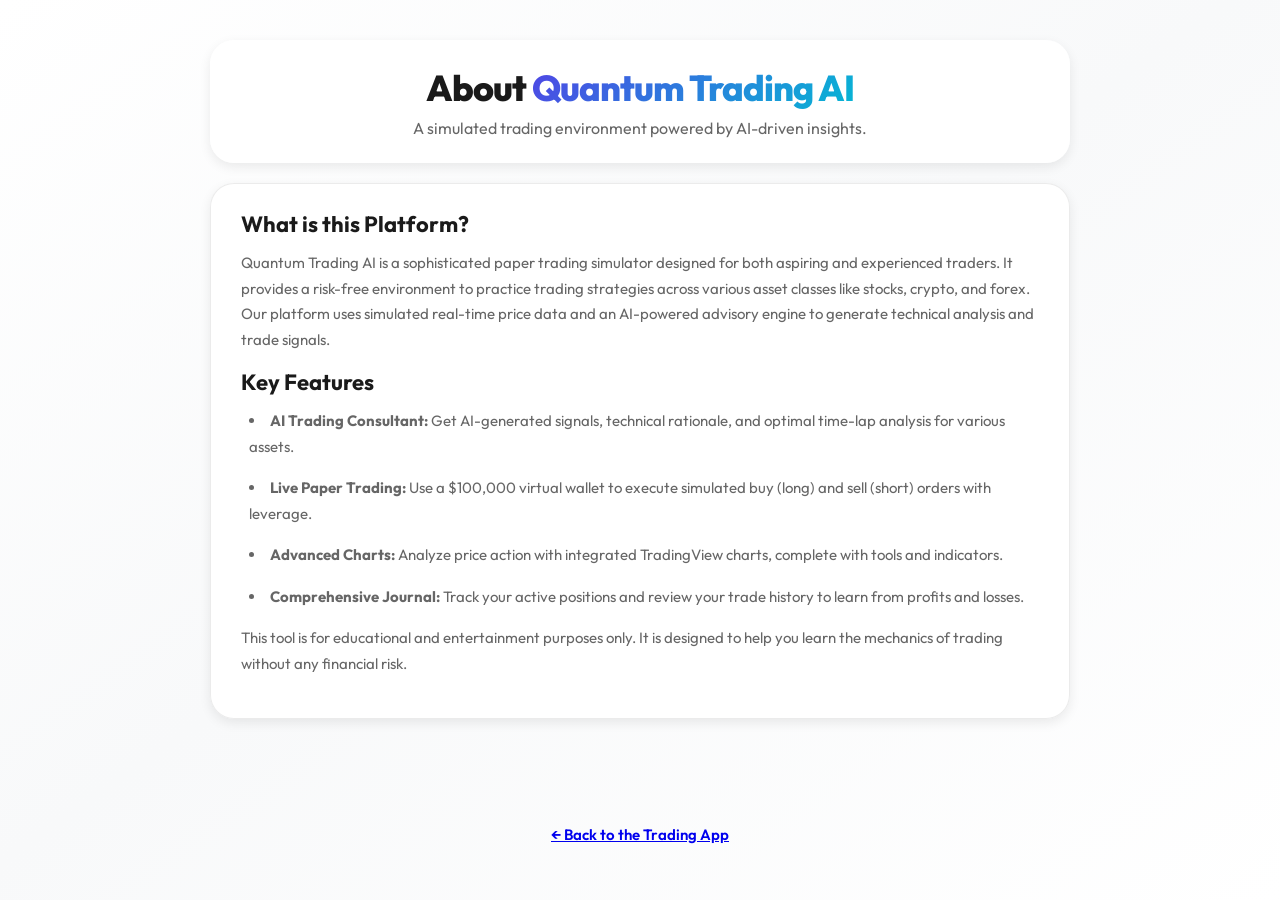
==== commit e234c8c5: "Add blank line for improved HTML readability in about.html" ====
--- a/about.html
+++ b/about.html
@@ -14,6 +14,7 @@
 <body>
     <div class="bg-glow bg-glow-1"></div>
     <div class="bg-glow bg-glow-2"></div>
+    
 
     <div class="static-container">
         <header class="static-header">
--- a/style.css
+++ b/style.css
@@ -58,6 +58,25 @@
     min-height: 100vh;
     position: relative;
     background-attachment: fixed;
+}
+
+.scroll-reveal {
+    opacity: 0;
+    transform: translateY(18px);
+    transition: opacity 0.65s ease, transform 0.65s cubic-bezier(0.2, 0.65, 0.3, 1);
+}
+
+.scroll-reveal.is-visible {
+    opacity: 1;
+    transform: translateY(0);
+}
+
+@media (prefers-reduced-motion: reduce) {
+    .scroll-reveal {
+        opacity: 1;
+        transform: none;
+        transition: none;
+    }
 }
 
 .bg-glow {
@@ -1537,6 +1556,375 @@
     .live-search-box { width: 100%; }
 }
 
+/* Saved watchlist page */
+.watchlist-page {
+    min-height: 100vh;
+    display: flex;
+    flex-direction: column;
+    background:
+        radial-gradient(ellipse at 82% 5%, rgba(79, 70, 229, 0.07), transparent 32%),
+        linear-gradient(145deg, #fff 0%, #f7f8fc 55%, #fff 100%);
+}
+
+.watchlist-shell {
+    width: min(1160px, calc(100% - 48px));
+    margin: 0 auto;
+    padding: 30px 0 54px;
+    flex: 1;
+}
+
+.watchlist-back-link {
+    display: inline-flex;
+    align-items: center;
+    gap: 8px;
+    margin-bottom: 22px;
+    color: var(--text-secondary);
+    font-size: 13px;
+    font-weight: 600;
+    text-decoration: none;
+    transition: color var(--transition-fast);
+}
+
+.watchlist-back-link:hover { color: var(--color-indigo); }
+.watchlist-back-link span { font-size: 17px; }
+
+.watchlist-page-header {
+    display: flex;
+    align-items: flex-end;
+    justify-content: space-between;
+    gap: 28px;
+    padding: 10px 0 34px;
+}
+
+.watchlist-page-header__copy { max-width: 650px; }
+.watchlist-page-header .hero-eyebrow { margin-bottom: 12px; }
+
+.watchlist-page-header h1 {
+    margin-bottom: 12px;
+    font-size: clamp(38px, 6vw, 64px);
+    line-height: 1;
+    letter-spacing: -0.065em;
+}
+
+.watchlist-page-header__copy > p:last-child {
+    max-width: 560px;
+    color: var(--text-secondary);
+    font-size: 16px;
+    line-height: 1.65;
+}
+
+.watchlist-page-actions {
+    display: flex;
+    align-items: center;
+    justify-content: flex-end;
+    gap: 10px;
+    flex-wrap: wrap;
+}
+
+.watchlist-page-actions a,
+.watchlist-empty a {
+    min-height: 44px;
+    display: inline-flex;
+    align-items: center;
+    justify-content: center;
+    gap: 8px;
+    padding: 0 16px;
+    border-radius: 12px;
+    font-size: 13px;
+    font-weight: 700;
+    text-decoration: none;
+    transition: transform var(--transition-fast), box-shadow var(--transition-fast), background var(--transition-fast);
+}
+
+.watchlist-page-actions .btn-secondary,
+.watchlist-empty a {
+    background: #fff;
+    border: 1px solid var(--border-color);
+}
+
+.watchlist-page-actions .btn-primary {
+    border: 1px solid transparent;
+    box-shadow: 0 8px 18px rgba(79, 70, 229, 0.18);
+}
+
+.watchlist-page-actions a:hover,
+.watchlist-empty a:hover {
+    transform: translateY(-2px);
+    box-shadow: 0 8px 20px rgba(31, 41, 55, 0.12);
+}
+
+.watchlist-browse-link span { font-size: 17px; }
+
+.watchlist-page-panel {
+    overflow: hidden;
+    border-radius: 20px;
+    background: rgba(255, 255, 255, 0.94);
+    box-shadow: 0 16px 42px rgba(30, 41, 59, 0.07);
+}
+
+.watchlist-page-toolbar {
+    display: flex;
+    align-items: center;
+    justify-content: space-between;
+    gap: 20px;
+    padding: 22px 26px;
+}
+
+.watchlist-page-toolbar__title {
+    display: flex;
+    align-items: center;
+    gap: 13px;
+}
+
+.watchlist-page-title-mark {
+    width: 42px;
+    height: 42px;
+    display: grid;
+    place-items: center;
+    border: 1px solid rgba(79, 70, 229, 0.12);
+    border-radius: 13px;
+    background: rgba(79, 70, 229, 0.07);
+    color: var(--color-indigo);
+    font-size: 20px;
+}
+
+.watchlist-page-toolbar h2 {
+    margin-bottom: 3px;
+    font-size: 19px;
+    letter-spacing: -0.025em;
+}
+
+.watchlist-page-toolbar p {
+    color: var(--text-secondary);
+    font-size: 12px;
+}
+
+.watchlist-page-toolbar p span {
+    color: var(--text-primary);
+    font-weight: 700;
+}
+
+.watchlist-page-search { width: min(340px, 100%); }
+.watchlist-page-search input { font-size: 13px; }
+
+.saved-watchlist-columns,
+.saved-watchlist-item {
+    display: grid;
+    grid-template-columns: minmax(210px, 1.6fr) minmax(110px, 0.8fr) minmax(140px, 1fr) minmax(115px, 0.8fr) 98px;
+    align-items: center;
+    gap: 18px;
+}
+
+.saved-watchlist-columns {
+    min-height: 44px;
+    padding: 0 26px;
+    border-top: 1px solid rgba(15, 23, 42, 0.06);
+    border-bottom: 1px solid rgba(15, 23, 42, 0.07);
+    background: #f8f9fc;
+    color: var(--text-muted);
+    font-size: 10px;
+    font-weight: 700;
+    letter-spacing: 0.12em;
+    text-transform: uppercase;
+}
+
+.saved-watchlist {
+    display: grid;
+    padding: 0 26px;
+}
+
+.saved-watchlist-item {
+    min-height: 78px;
+    border-bottom: 1px solid rgba(15, 23, 42, 0.065);
+    transition: background var(--transition-fast);
+}
+
+.saved-watchlist-item:last-child { border-bottom: 0; }
+.saved-watchlist-item:hover { background: rgba(79, 70, 229, 0.025); }
+
+.saved-watchlist-item__asset {
+    min-width: 0;
+    display: flex;
+    align-items: center;
+    gap: 12px;
+}
+
+.saved-watchlist-item__icon {
+    width: 38px;
+    height: 38px;
+    display: grid;
+    flex: 0 0 38px;
+    place-items: center;
+    border: 1px solid rgba(79, 70, 229, 0.12);
+    border-radius: 12px;
+    background: linear-gradient(145deg, rgba(79, 70, 229, 0.1), rgba(6, 182, 212, 0.08));
+    color: var(--color-indigo);
+    font-size: 14px;
+    font-weight: 800;
+}
+
+.saved-watchlist-item__identity {
+    min-width: 0;
+    display: flex;
+    flex-direction: column;
+    gap: 4px;
+}
+
+.saved-watchlist-item__identity strong {
+    overflow: hidden;
+    color: var(--text-primary);
+    font-family: 'JetBrains Mono', monospace;
+    font-size: 12px;
+    text-overflow: ellipsis;
+}
+
+.saved-watchlist-item__identity span {
+    overflow: hidden;
+    color: var(--text-secondary);
+    font-size: 12px;
+    text-overflow: ellipsis;
+    white-space: nowrap;
+}
+
+.saved-watchlist-item__market {
+    display: flex;
+    flex-direction: column;
+    gap: 4px;
+    color: var(--text-primary);
+    font-size: 12px;
+    text-transform: capitalize;
+}
+
+.saved-watchlist-item__market small {
+    color: var(--text-muted);
+    font-size: 10px;
+    letter-spacing: 0.04em;
+}
+
+.saved-watchlist-item__price {
+    color: var(--text-primary);
+    font-family: 'JetBrains Mono', monospace;
+    font-size: 12px;
+    font-weight: 600;
+}
+
+.saved-watchlist-item .signal-badge {
+    justify-self: start;
+    white-space: nowrap;
+}
+
+.saved-watchlist-item__actions {
+    display: flex;
+    align-items: center;
+    justify-content: flex-end;
+    gap: 6px;
+}
+
+.watchlist-open,
+.watchlist-remove {
+    height: 34px;
+    display: inline-grid;
+    place-items: center;
+    border-radius: 10px;
+    color: var(--text-secondary);
+    font-size: 12px;
+    font-weight: 700;
+    text-decoration: none;
+    transition: color var(--transition-fast), background var(--transition-fast), border-color var(--transition-fast);
+}
+
+.watchlist-open {
+    padding: 0 10px;
+    border: 1px solid var(--border-color);
+    background: #fff;
+}
+
+.watchlist-open:hover {
+    border-color: rgba(79, 70, 229, 0.25);
+    background: rgba(79, 70, 229, 0.06);
+    color: var(--color-indigo);
+}
+
+.watchlist-remove {
+    width: 34px;
+    border: 1px solid transparent;
+    background: transparent;
+    cursor: pointer;
+    font-size: 20px;
+    font-weight: 400;
+}
+
+.watchlist-remove:hover {
+    background: rgba(var(--color-sell-rgb), 0.08);
+    color: var(--color-sell);
+}
+
+.watchlist-empty {
+    padding: 58px 24px 64px;
+    text-align: center;
+}
+
+.watchlist-empty__icon {
+    width: 52px;
+    height: 52px;
+    display: grid;
+    place-items: center;
+    margin: 0 auto 15px;
+    border-radius: 16px;
+    background: rgba(79, 70, 229, 0.08);
+    color: var(--color-indigo);
+    font-size: 27px;
+}
+
+.watchlist-empty strong {
+    display: block;
+    margin-bottom: 7px;
+    font-size: 17px;
+}
+
+.watchlist-empty p {
+    margin-bottom: 18px;
+    color: var(--text-secondary);
+    font-size: 13px;
+}
+
+.watchlist-empty a { color: var(--text-primary); }
+
+.watchlist-page + .app-footer {
+    width: min(1160px, calc(100% - 48px));
+    max-width: none;
+    margin-top: auto;
+}
+
+@media (max-width: 760px) {
+    .watchlist-shell { width: min(100% - 32px, 600px); padding-top: 22px; }
+    .watchlist-page-header { align-items: flex-start; flex-direction: column; gap: 22px; padding-bottom: 25px; }
+    .watchlist-page-header__copy > p:last-child { font-size: 14px; }
+    .watchlist-page-actions { justify-content: flex-start; }
+    .watchlist-page-toolbar { align-items: stretch; flex-direction: column; padding: 18px; }
+    .watchlist-page-search { width: 100%; }
+    .saved-watchlist-columns { display: none; }
+    .saved-watchlist { padding: 0 14px; }
+    .saved-watchlist-item {
+        grid-template-columns: minmax(0, 1fr) auto auto;
+        gap: 10px;
+        padding: 14px 4px;
+    }
+    .saved-watchlist-item__market { display: none; }
+    .saved-watchlist-item__price { justify-self: end; }
+    .saved-watchlist-item .signal-badge { display: none; }
+    .saved-watchlist-item__actions { grid-column: 3; grid-row: 1; }
+    .saved-watchlist-item__price { grid-column: 2; grid-row: 1; }
+    .watchlist-page + .app-footer { width: calc(100% - 32px); }
+}
+
+@media (max-width: 420px) {
+    .watchlist-page-actions { width: 100%; }
+    .watchlist-page-actions a { flex: 1; padding: 0 10px; font-size: 12px; }
+    .saved-watchlist-item__identity span { max-width: 150px; }
+    .saved-watchlist-item__price { font-size: 11px; }
+}
+
 /* Center Content: Chart & Multi-Timeframe Gauge Grid */
 .main-content {
     display: flex;
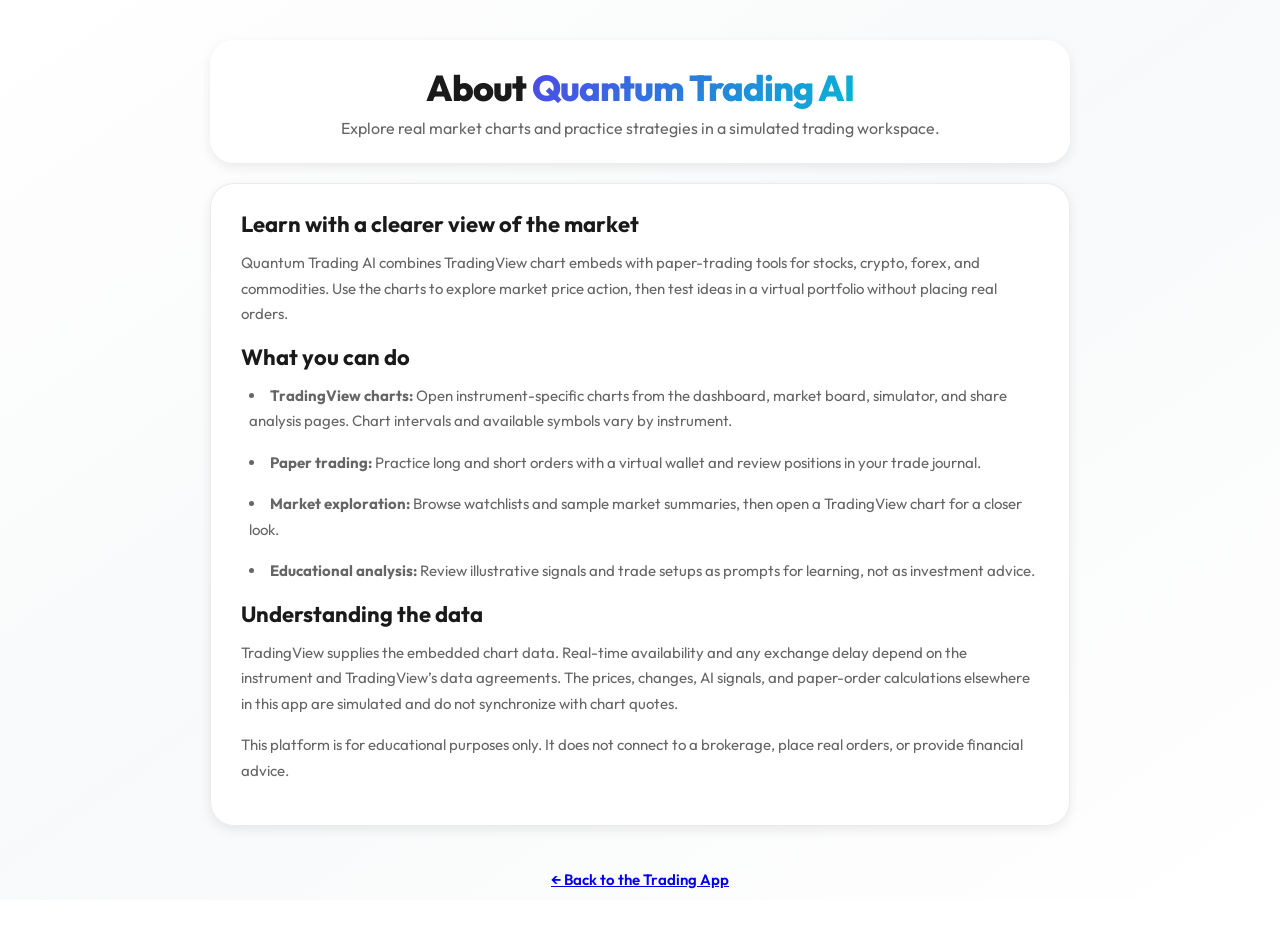
==== commit f57f2166: "Revise about page content for clarity and educational focus" ====
--- a/about.html
+++ b/about.html
@@ -19,22 +19,24 @@
     <div class="static-container">
         <header class="static-header">
             <h1>About <span class="accent-text">Quantum Trading AI</span></h1>
-            <p>A simulated trading environment powered by AI-driven insights.</p>
+            <p>Explore real market charts and practice strategies in a simulated trading workspace.</p>
         </header>
 
         <main class="static-content card">
-            <h2>What is this Platform?</h2>
-            <p>Quantum Trading AI is a sophisticated paper trading simulator designed for both aspiring and experienced traders. It provides a risk-free environment to practice trading strategies across various asset classes like stocks, crypto, and forex. Our platform uses simulated real-time price data and an AI-powered advisory engine to generate technical analysis and trade signals.</p>
+            <h2>Learn with a clearer view of the market</h2>
+            <p>Quantum Trading AI combines TradingView chart embeds with paper-trading tools for stocks, crypto, forex, and commodities. Use the charts to explore market price action, then test ideas in a virtual portfolio without placing real orders.</p>
 
-            <h2>Key Features</h2>
+            <h2>What you can do</h2>
             <ul>
-                <li><strong>AI Trading Consultant:</strong> Get AI-generated signals, technical rationale, and optimal time-lap analysis for various assets.</li>
-                <li><strong>Live Paper Trading:</strong> Use a $100,000 virtual wallet to execute simulated buy (long) and sell (short) orders with leverage.</li>
-                <li><strong>Advanced Charts:</strong> Analyze price action with integrated TradingView charts, complete with tools and indicators.</li>
-                <li><strong>Comprehensive Journal:</strong> Track your active positions and review your trade history to learn from profits and losses.</li>
+                <li><strong>TradingView charts:</strong> Open instrument-specific charts from the dashboard, market board, simulator, and share analysis pages. Chart intervals and available symbols vary by instrument.</li>
+                <li><strong>Paper trading:</strong> Practice long and short orders with a virtual wallet and review positions in your trade journal.</li>
+                <li><strong>Market exploration:</strong> Browse watchlists and sample market summaries, then open a TradingView chart for a closer look.</li>
+                <li><strong>Educational analysis:</strong> Review illustrative signals and trade setups as prompts for learning, not as investment advice.</li>
             </ul>
 
-            <p>This tool is for educational and entertainment purposes only. It is designed to help you learn the mechanics of trading without any financial risk.</p>
+            <h2>Understanding the data</h2>
+            <p>TradingView supplies the embedded chart data. Real-time availability and any exchange delay depend on the instrument and TradingView’s data agreements. The prices, changes, AI signals, and paper-order calculations elsewhere in this app are simulated and do not synchronize with chart quotes.</p>
+            <p>This platform is for educational purposes only. It does not connect to a brokerage, place real orders, or provide financial advice.</p>
         </main>
 
         <footer class="static-footer"><a href="index.html">← Back to the Trading App</a></footer>
